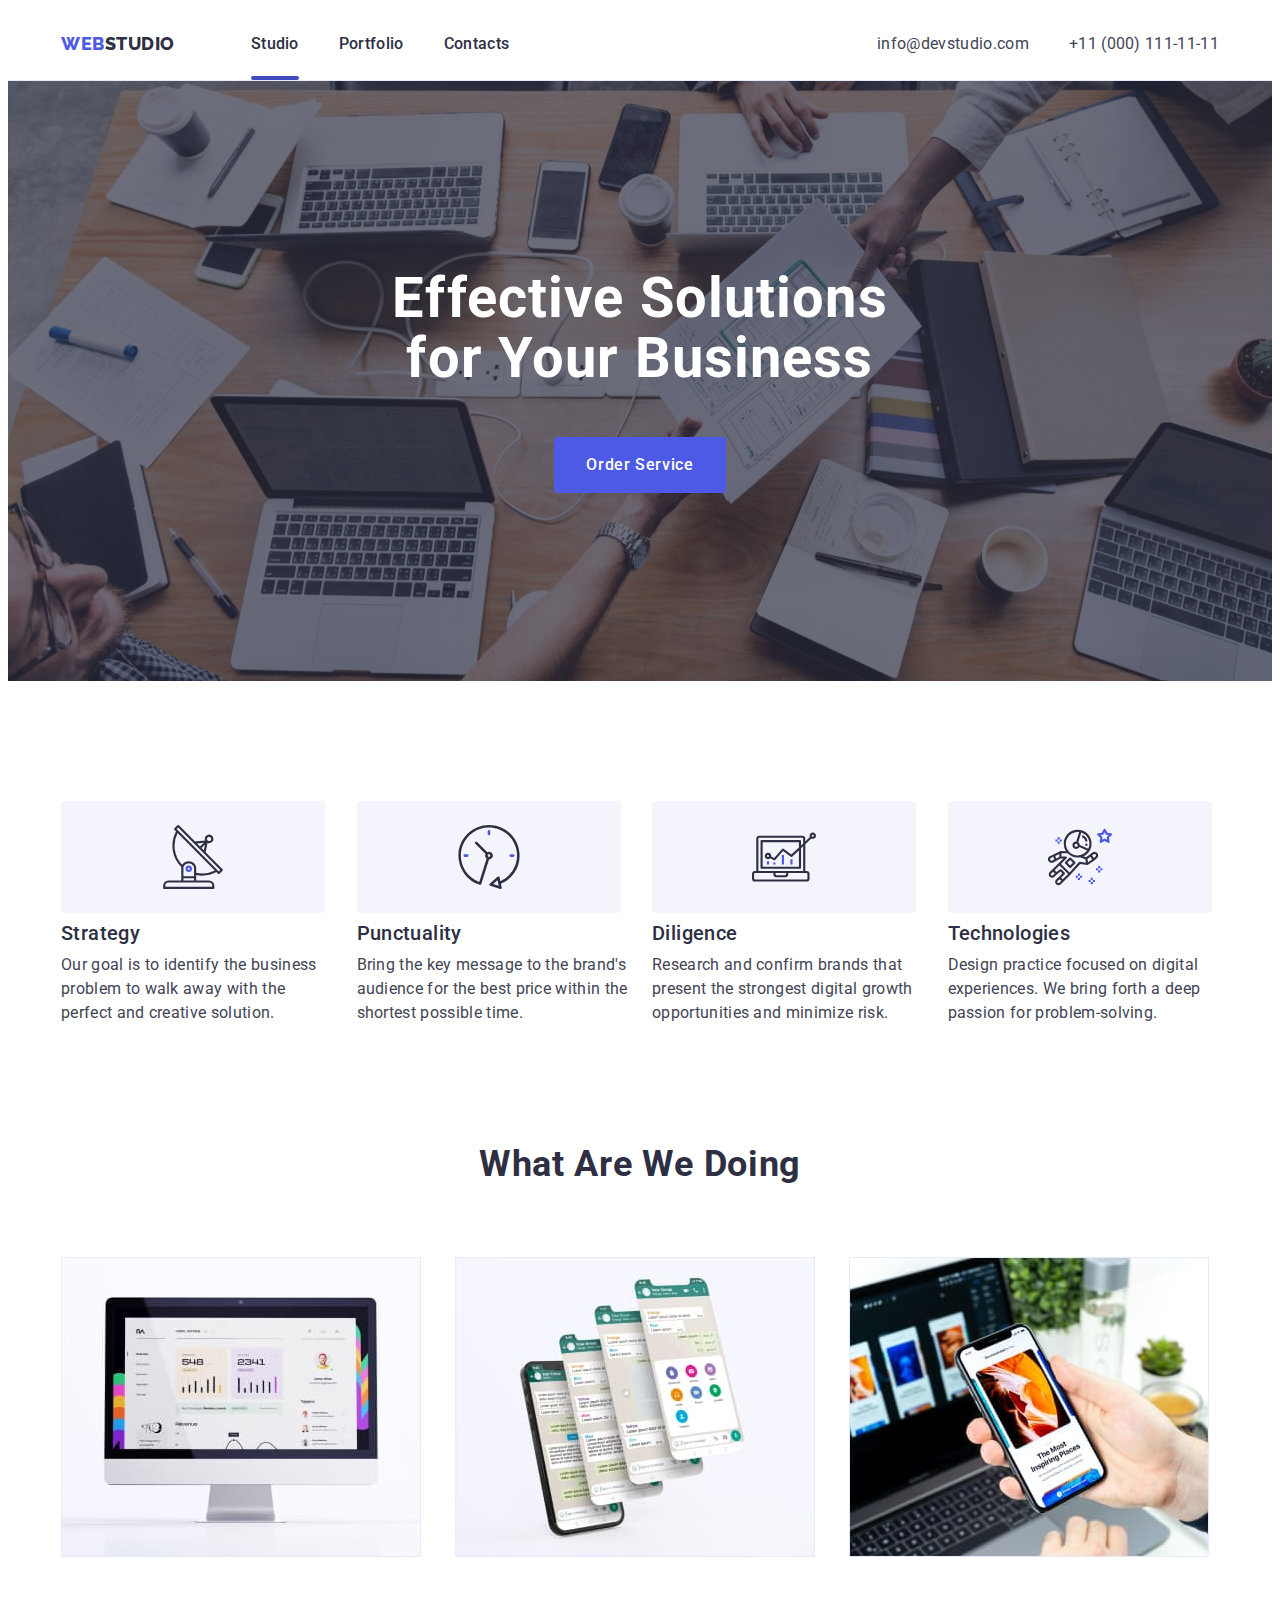
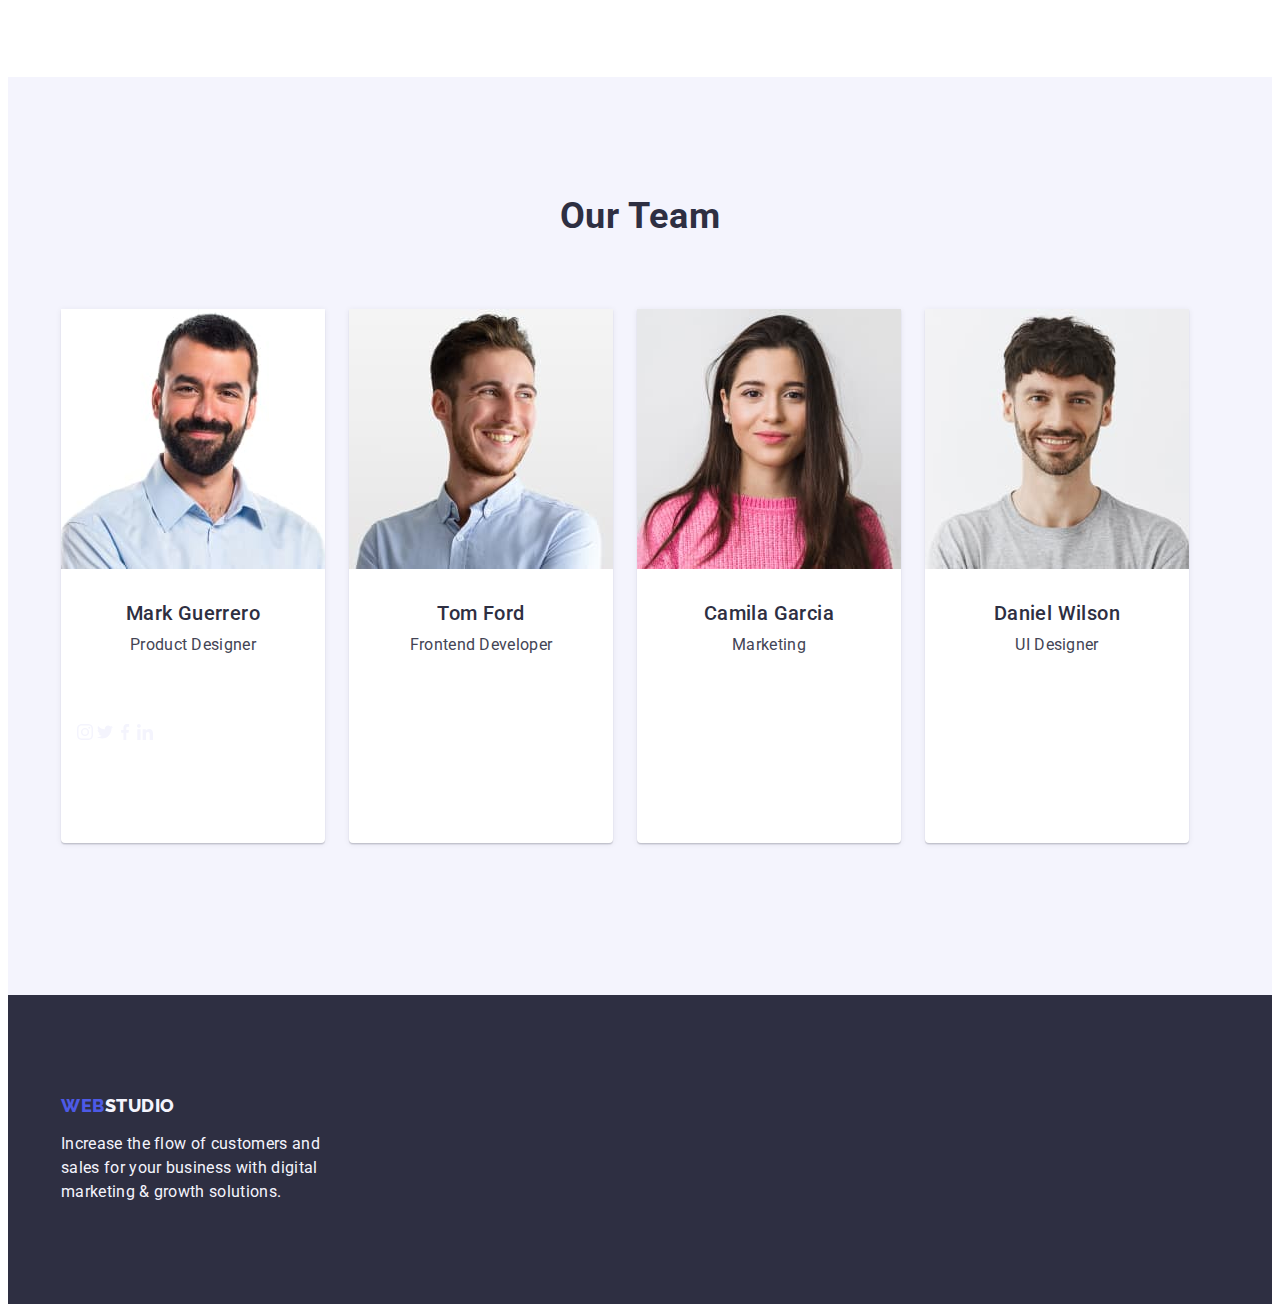
==== index.html @ 16eb68d6 "add-elements" ====
<!DOCTYPE html>
<html lang="en">
  <head>
    <meta charset="UTF-8" />
    <meta name="description" content="effective Solutions for Your Business" />
    <title>Effective Solutions for Your Business</title>
    <link rel="preconnect" href="https://fonts.googleapis.com" />
    <link rel="preconnect" href="https://fonts.gstatic.com" crossorigin />
    <link
      href="https://fonts.googleapis.com/css2?family=Raleway:wght@800&family=Roboto:wght@400;500;700&display=swap"
      rel="stylesheet"
    />
    <link
      rel="stylesheet"
      href="https://cdnjs.cloudflare.com/ajax/libs/modern-normalize/2.0.0/modern-normalize.min.css"
      integrity="sha512-4xo8blKMVCiXpTaLzQSLSw3KFOVPWhm/TRtuPVc4WG6kUgjH6J03IBuG7JZPkcWMxJ5huwaBpOpnwYElP/m6wg=="
      crossorigin="anonymous"
      referrerpolicy="no-referrer"
    />
    <link rel="stylesheet" href="./css/styles.css" />
  </head>
  <body>
    <header class="header">
      <div class="container header-contanier">
        <nav class="header-navigation">
          <a href="./index.html" class="header-logo link"
            >Web<span class="header-logo-dark">Studio</span></a
          >
          <ul class="header-menu-list list">
            <li class="header-menu-item">
              <a class="header-menu-link link current" href="./index.html"
                >Studio</a
              >
            </li>
            <li class="header-menu-item">
              <a class="header-menu-link link" href="./portfolio.html"
                >Portfolio</a
              >
            </li>
            <li class="header-menu-item">
              <a class="header-menu-link link" href="">Contacts</a>
            </li>
          </ul>
        </nav>
        <address class="header-address">
          <ul class="header-adrress-list list">
            <li class="header-adrress-item">
              <a
                class="header-adrress-link link"
                href="mailto:info@devstudio.com"
                >info@devstudio.com</a
              >
            </li>
            <li class="header-adrress-item">
              <a class="header-adrress-link link" href="tel:+110001111111"
                >+11 (000) 111-11-11</a
              >
            </li>
          </ul>
        </address>
      </div>
    </header>
    <main>
      <section class="hero">
        <div class="container">
          <h1 class="hero-title">Effective Solutions for Your Business</h1>
          <button type="button" class="hero-btn">Order Service</button>
        </div>
      </section>
      <section class="advantages">
        <div class="container">
          <h2 class="visually-hidden">About our principles</h2>
          <ul class="advantages-list list">
            <li class="advantages-item">
              <div class="advantages-block">
                <svg class="advantages-icon" width="64" height="64">
                  <use href="./images/icons.svg#icon-antenna"></use>
                </svg>
              </div>
              <h3 class="advantages-subtitle">Strategy</h3>
              <p class="advantages-item-text">
                Our goal is to identify the business problem to walk away with
                the perfect and creative solution.
              </p>
            </li>
            <li class="advantages-item">
              <div class="advantages-block">
                <svg class="advantages-icon" width="64" height="64">
                  <use href="./images/icons.svg#icon-clock"></use>
                </svg>
              </div>
              <h3 class="advantages-subtitle">Punctuality</h3>
              <p class="advantages-item-text">
                Bring the key message to the brand's audience for the best price
                within the shortest possible time.
              </p>
            </li>
            <li class="advantages-item">
              <div class="advantages-block">
                <svg class="advantages-icon" width="64" height="64">
                  <use href="./images/icons.svg#icon-diagram"></use>
                </svg>
              </div>
              <h3 class="advantages-subtitle">Diligence</h3>
              <p class="advantages-item-text">
                Research and confirm brands that present the strongest digital
                growth opportunities and minimize risk.
              </p>
            </li>
            <li class="advantages-item">
              <div class="advantages-block">
                <svg class="advantages-icon" width="64" height="64">
                  <use href="./images/icons.svg#icon-astronaut"></use>
                </svg>
              </div>
              <h3 class="advantages-subtitle">Technologies</h3>
              <p class="advantages-item-text">
                Design practice focused on digital experiences. We bring forth a
                deep passion for problem-solving.
              </p>
            </li>
          </ul>
        </div>
      </section>
      <section class="doing">
        <div class="container">
          <h2 class="doing-title">What are we doing</h2>
          <ul class="doihng-list list">
            <li class="doihg-item">
              <img
                src="./images/picture1.jpg"
                alt="img1"
                width="360"
                class="doing-img"
              />
            </li>
            <li class="doihg-item">
              <img
                src="./images/picture2.jpg"
                alt="img2"
                width="360"
                class="doing-img"
              />
            </li>
            <li class="doihg-item">
              <img
                src="./images/picture3.jpg"
                alt="img3"
                width="360"
                class="doing-img"
              />
            </li>
          </ul>
        </div>
      </section>
      <section class="team">
        <div class="container">
          <h2 class="team-title">Our Team</h2>
          <ul class="team-list list">
            <li class="team-item">
              <img
                src="./images/photo04.jpg"
                alt="img"
                width="264"
                class="team-item-img"
              />
              <div class="team-contant">
                <h3 class="team-subtitle">Mark Guerrero</h3>
                <p class="team-list-text">Product Designer</p>
                <svg class="team-contant-icon" width="16" hight="16">
                  <use href="./images/icons.svg#icon-instagram"></use>
                </svg>
                <svg class="team-contant-icon" width="16" hight="16">
                  <use href="./images/icons.svg#icon-twitter"></use>
                </svg>
                <svg class="team-contant-icon" width="16" hight="16">
                  <use href="./images/icons.svg#icon-facebook"></use>
                </svg>
                <svg class="team-contant-icon" width="16" hight="16">
                  <use href="./images/icons.svg#icon-linkedin"></use>
                </svg>
              </div>
            </li>
            <li class="team-item">
              <img
                src="./images/photo03.jpg"
                alt="img-1"
                width="264"
                class="team-item-img"
              />
              <div class="team-contant">
                <h3 class="team-subtitle">Tom Ford</h3>
                <p class="team-list-text">Frontend Developer</p>
              </div>
            </li>
            <li class="team-item">
              <img
                src="./images/photo02.jpg"
                alt="img-2"
                width="264"
                class="team-item-img"
              />
              <div class="team-contant">
                <h3 class="team-subtitle">Camila Garcia</h3>
                <p class="team-list-text">Marketing</p>
              </div>
            </li>
            <li class="team-item">
              <img
                src="./images/photo01.jpg"
                alt="img-3"
                width="264"
                class="team-item-img"
              />
              <div class="team-contant">
                <h3 class="team-subtitle">Daniel Wilson</h3>
                <p class="team-list-text">UI Designer</p>
              </div>
            </li>
          </ul>
        </div>
      </section>
    </main>
    <footer class="footer">
      <div class="container">
        <a href="./index.html" class="footer-logo link"
          >Web<span class="header-logo-wight">Studio</span></a
        >
        <p class="footer-text">
          Increase the flow of customers and sales for your business with
          digital marketing & growth solutions.
        </p>
      </div>
    </footer>
  </body>
</html>
---- css/styles.css ----
:root {
  --navyblue: #2e2f42;
  --iris: #4d5ae5;
  --ocean: #404bbf;
  --white: #ffffff;
  --slate: #434455;
  --cloud: #f4f4fd;
}
p,
h1,
h2,
h3,
h4,
h5,
h6 {
  margin-top: 0;
  margin-bottom: 0;
}
ul,
ol {
  margin-top: 0;
  margin-bottom: 0;
  padding-left: 0;
}
img {
  display: block;
}
body {
  font-family: "Roboto", sans-serif;
  color: var(--slate);
  background-color: var(--white);
}
.container {
  width: 100%;
  max-width: 1158px;
  padding-left: 15px;
  padding-right: 15px;
  margin: 0 auto;
}
.visually-hidden {
  position: absolute;
  width: 1px;
  height: 1px;
  margin: -1px;
  border: 0;
  padding: 0;

  white-space: nowrap;
  clip-path: inset(100%);
  clip: rect(0 0 0 0);
  overflow: hidden;
}
.link {
  text-decoration: none;
}
.list {
  list-style-type: none;
}

/**----HEADER----------------------------------------------*/
.header {
  border-bottom: 1px solid var(--cornflower, #e7e9fc);
}

.header-logo {
  font-family: "Raleway", sans-serif;
  font-size: 18px;
  font-weight: 800;
  line-height: 1.17;
  letter-spacing: 0.03em;
  text-transform: uppercase;
  color: var(--iris);
  margin-right: 76px;
}
.header-logo-dark {
  color: var(--navyblue);
}
.header-contanier {
  display: flex;
  align-items: center;
}
.header-navigation {
  display: flex;
  align-items: center;
}
.header-menu-list {
  display: flex;
  gap: 40px;
}
.header-menu-link {
  color: var(--navyblue);
  font-size: 16px;
  font-weight: 500;
  line-height: 1.5;
  letter-spacing: 0.02em;
  display: block;
  padding-top: 24px;
  padding-bottom: 24px;
  transition: color 300ms ease;
}
.header-menu-link:hover,
.header-menu-link:focus {
  color: var(--ocean);
}
.current {
  position: relative;
}
.current::after {
  content: "";
  position: absolute;
  bottom: 0;
  left: 0;
  width: 100%;
  height: 4px;
  border-radius: 2px;
  background: var(--ocean, #404bbf);
}
.header-address {
  font-style: normal;
  margin-left: auto;
}
.header-adrress-list {
  display: flex;
  gap: 40px;
}
.header-adrress-link {
  color: var(--slate);
  font-size: 16px;
  line-height: 1.5;
  letter-spacing: 0.02em;
  transition: color 300ms ease;
}
.header-adrress-link:hover,
.header-adrress-link:focus {
  color: var(--ocean);
}

/**----HERO----------------------------------------------*/

.hero {
  background-color: var(--navyblue);
  background-image: linear-gradient(
      rgba(46, 47, 66, 0.7),
      rgba(46, 47, 66, 0.7)
    ),
    url(../images/people-office.jpg);
  padding-top: 188px;
  padding-bottom: 188px;
}
.hero-title {
  font-size: 56px;
  font-weight: 700;
  line-height: 1.07;
  letter-spacing: 0.02em;
  color: var(--white);
  text-align: center;
  max-width: 496px;
  margin: 0 auto;
  margin-bottom: 48px;
}
.hero-btn {
  font-size: 16px;
  font-family: "Roboto", sans-serif;
  font-weight: 500;
  line-height: 1.5;
  letter-spacing: 0.04em;
  color: var(--white);
  background-color: #4d5ae5;
  cursor: pointer;
  min-width: 169px;
  padding: 16px 32px;
  border-radius: 4px;
  border: none;
  display: block;
  margin: 0 auto;
}
.hero-btn:hover,
.hero-btn:focus {
  background-color: #404bbf;
}

/**---ADVANTAGES----------------------------------------------*/

.advantages {
  padding-top: 120px;
  padding-bottom: 120px;
}
.advantages-list {
  display: flex;
  gap: 24px;
}
.advantages-item {
  width: calc((100% - 72px) / 4);
}
.advantages-block {
  width: 264px;
  height: 112px;
  border-radius: 4px;
  background: var(--cloud, #f4f4fd);
  margin-bottom: 8px;
  display: flex;
  align-items: center;
  justify-content: center;
}
.advantages-subtitle {
  font-size: 20px;
  font-weight: 500;
  line-height: 1.2;
  letter-spacing: 0.02em;
  color: var(--navyblue);
  margin-bottom: 8px;
}
.advantages-item-text {
  font-size: 16px;
  line-height: 1.5;
  letter-spacing: 0.02em;
  color: var(--slate);
}
/**----DOING----------------------------------------------*/

.doing {
  padding-top: 0;
  padding-bottom: 120px;
}
.doing-title {
  font-size: 36px;
  font-weight: 700;
  line-height: 1.11;
  letter-spacing: 0.02em;
  text-transform: capitalize;
  color: var(--navyblue);
  text-align: center;
  margin: 0 auto;
  margin-bottom: 72px;
}
.doihng-list {
  display: flex;
  flex-wrap: wrap;
  gap: 24px;
}
.doihg-item {
  width: calc((100% - 48px) / 3);
}
.doing-img {
}

/**----TEAM----------------------------------------------*/

.team {
  background-color: var(--cloud);
  padding-top: 120px;
  padding-bottom: 120px;
}
.team-title {
  font-size: 36px;
  font-weight: 700;
  line-height: 1.11;
  letter-spacing: 0.02em;
  text-transform: capitalize;
  color: var(--navyblue);
  text-align: center;
  margin: 0 auto;
  margin-bottom: 72px;
}
.team-list {
  display: flex;
  gap: 24px;
}
.team-item {
  margin-bottom: 32px;
  width: calc((100% - 24 * 3) / 4);
  border-radius: 0px 0px 4px 4px;
  background: var(--white, #fff);
  box-shadow: 0px 2px 1px 0px rgba(46, 47, 66, 0.08),
    0px 1px 1px 0px rgba(46, 47, 66, 0.16),
    0px 1px 6px 0px rgba(46, 47, 66, 0.08);
}
.team-item-img {
}
.team-contant {
  padding: 32px 16px;
}
.team-subtitle {
  font-size: 20px;
  font-weight: 500;
  line-height: 1.2;
  letter-spacing: 0.02em;
  color: var(--navyblue);
  text-align: center;
  margin-bottom: 8px;
}
.team-list-text {
  font-size: 16px;
  line-height: 1.5;
  letter-spacing: 0.02em;
  color: var(--slate);
  text-align: center;
}
.team-contant-icon {
  fill: var(--cloud);
}
/**----FOOTER----------------------------------------------*/

.footer {
  background-color: var(--navyblue);
  padding-top: 100px;
  padding-bottom: 100px;
}
.footer-logo {
  color: var(--iris);
  font-size: 18px;
  font-family: "Raleway", sans-serif;
  font-weight: 800;
  line-height: 1.17;
  letter-spacing: 0.03em;
  text-transform: uppercase;
  display: inline-block;
  margin-bottom: 16px;
}
.header-logo-wight {
  color: var(--cloud);
}
.footer-text {
  font-size: 16px;
  line-height: 1.5;
  letter-spacing: 0.02em;
  color: var(--cloud);
  max-width: 264px;
}

/**----PORTFOLIO-btn----------------------------------------------*/
.main-portfolio {
  padding-top: 96px;
  padding-bottom: 120px;
}

.portfolio-filter-btn {
  display: flex;
  justify-content: center;
  gap: 24px;
  margin-bottom: 72px;
}
.portfolio-filter-item {
}

.filter-btn {
  font-family: "Roboto", sans-serif;
  font-size: 16px;
  font-weight: 500;
  line-height: 1.5;
  letter-spacing: 0.04em;
  color: #4d5ae5;
  text-align: center;
  background: #f4f4fd;
  cursor: pointer;
  border: 1px solid #e7e9fc;
  padding: 12px 24px;
  border-radius: 4px;
}
.filter-btn:hover,
.filter-btn:focus {
  color: #ffffff;
  background-color: #404bbf;
  border: 1px solid transparent;
}
/**----GALARY----------------------------------------------*/

.galary-list {
  list-style: none;
  display: flex;
  gap: 24px;
  flex-wrap: wrap;
  row-gap: 48px;
}
.galary-item {
  width: calc((100% - 24 * 2) / 3);
}
.portfolio-name {
  padding: 32px 16px;
  border: 1px solid #e7e9fc;
  border-top: none;
}
.galary-img {
}
.galary-subtitle {
  font-size: 20px;
  font-weight: 500;
  line-height: 1.2;
  letter-spacing: 0.02em;
  color: var(--navyblue);
  margin-bottom: 8px;
}
.galary-text {
  font-size: 16px;
  line-height: 1.5;
  letter-spacing: 0.02em;
  color: var(--slate);
}
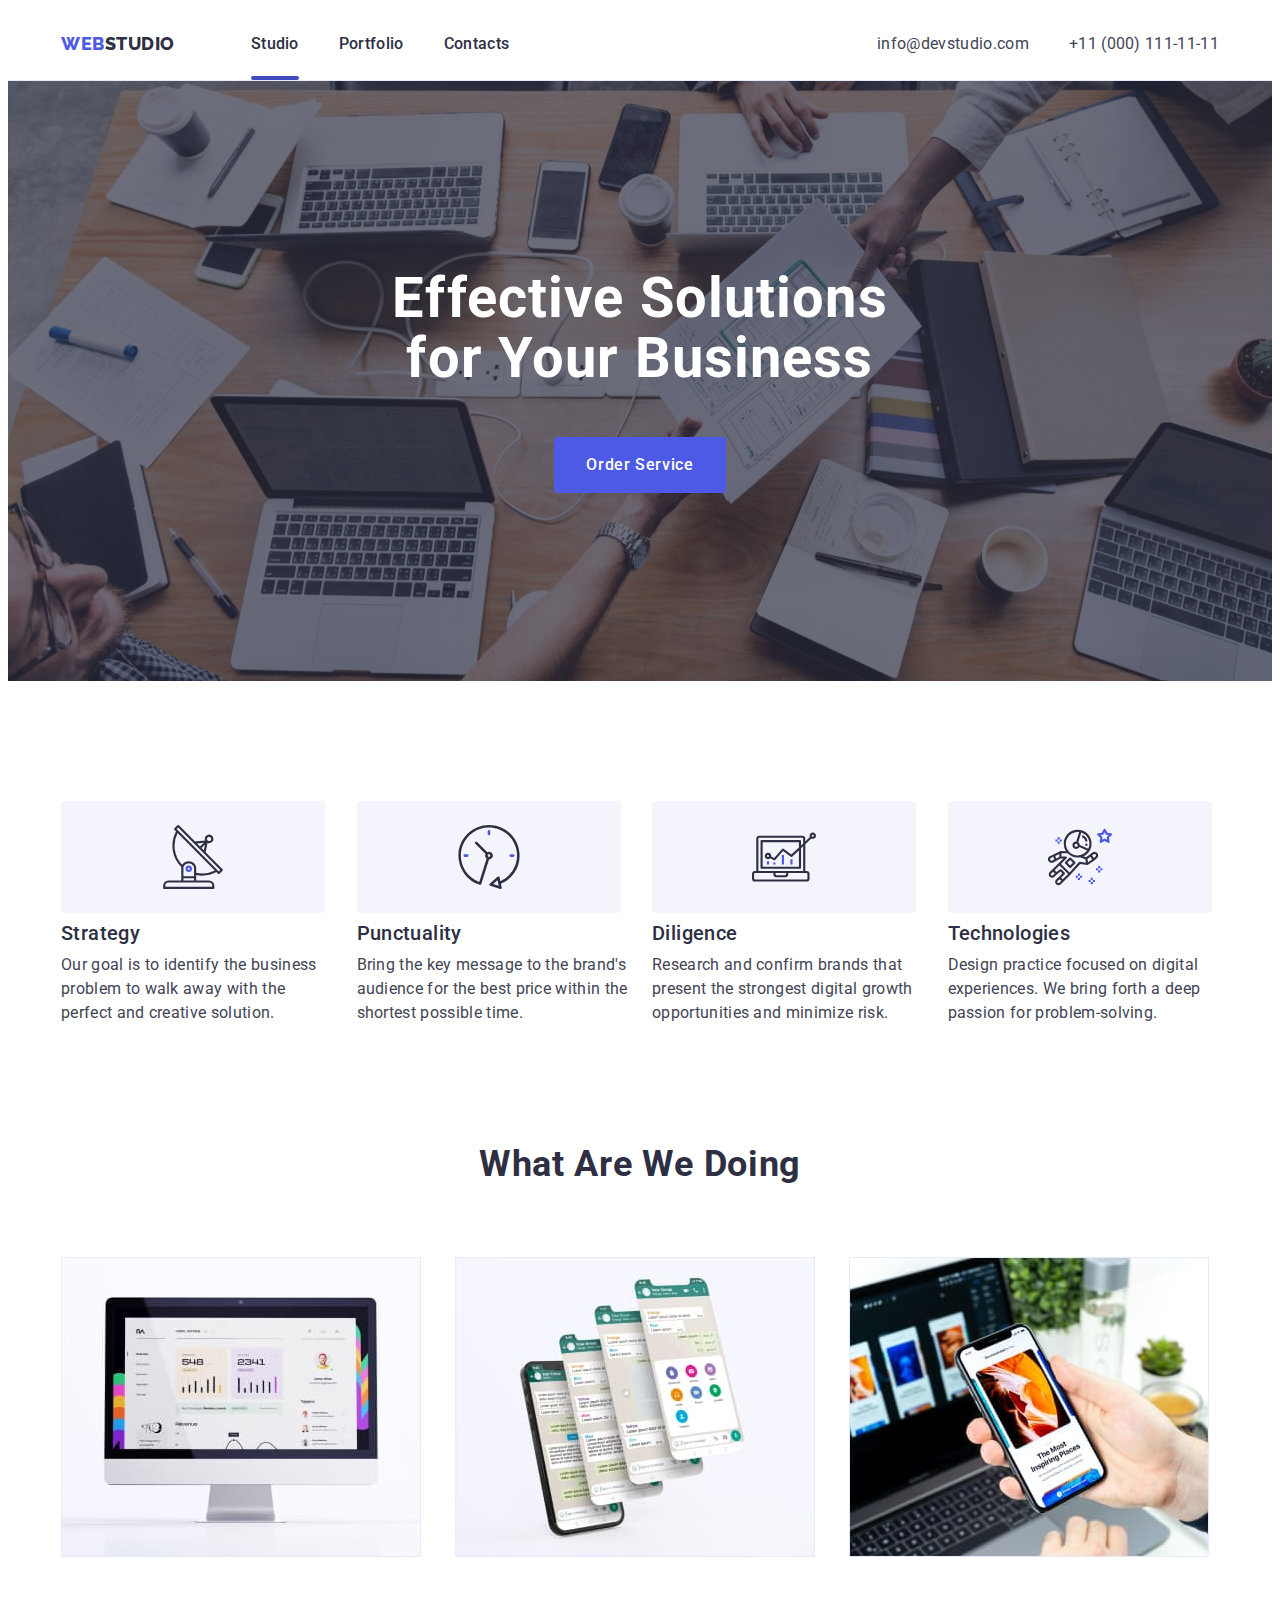
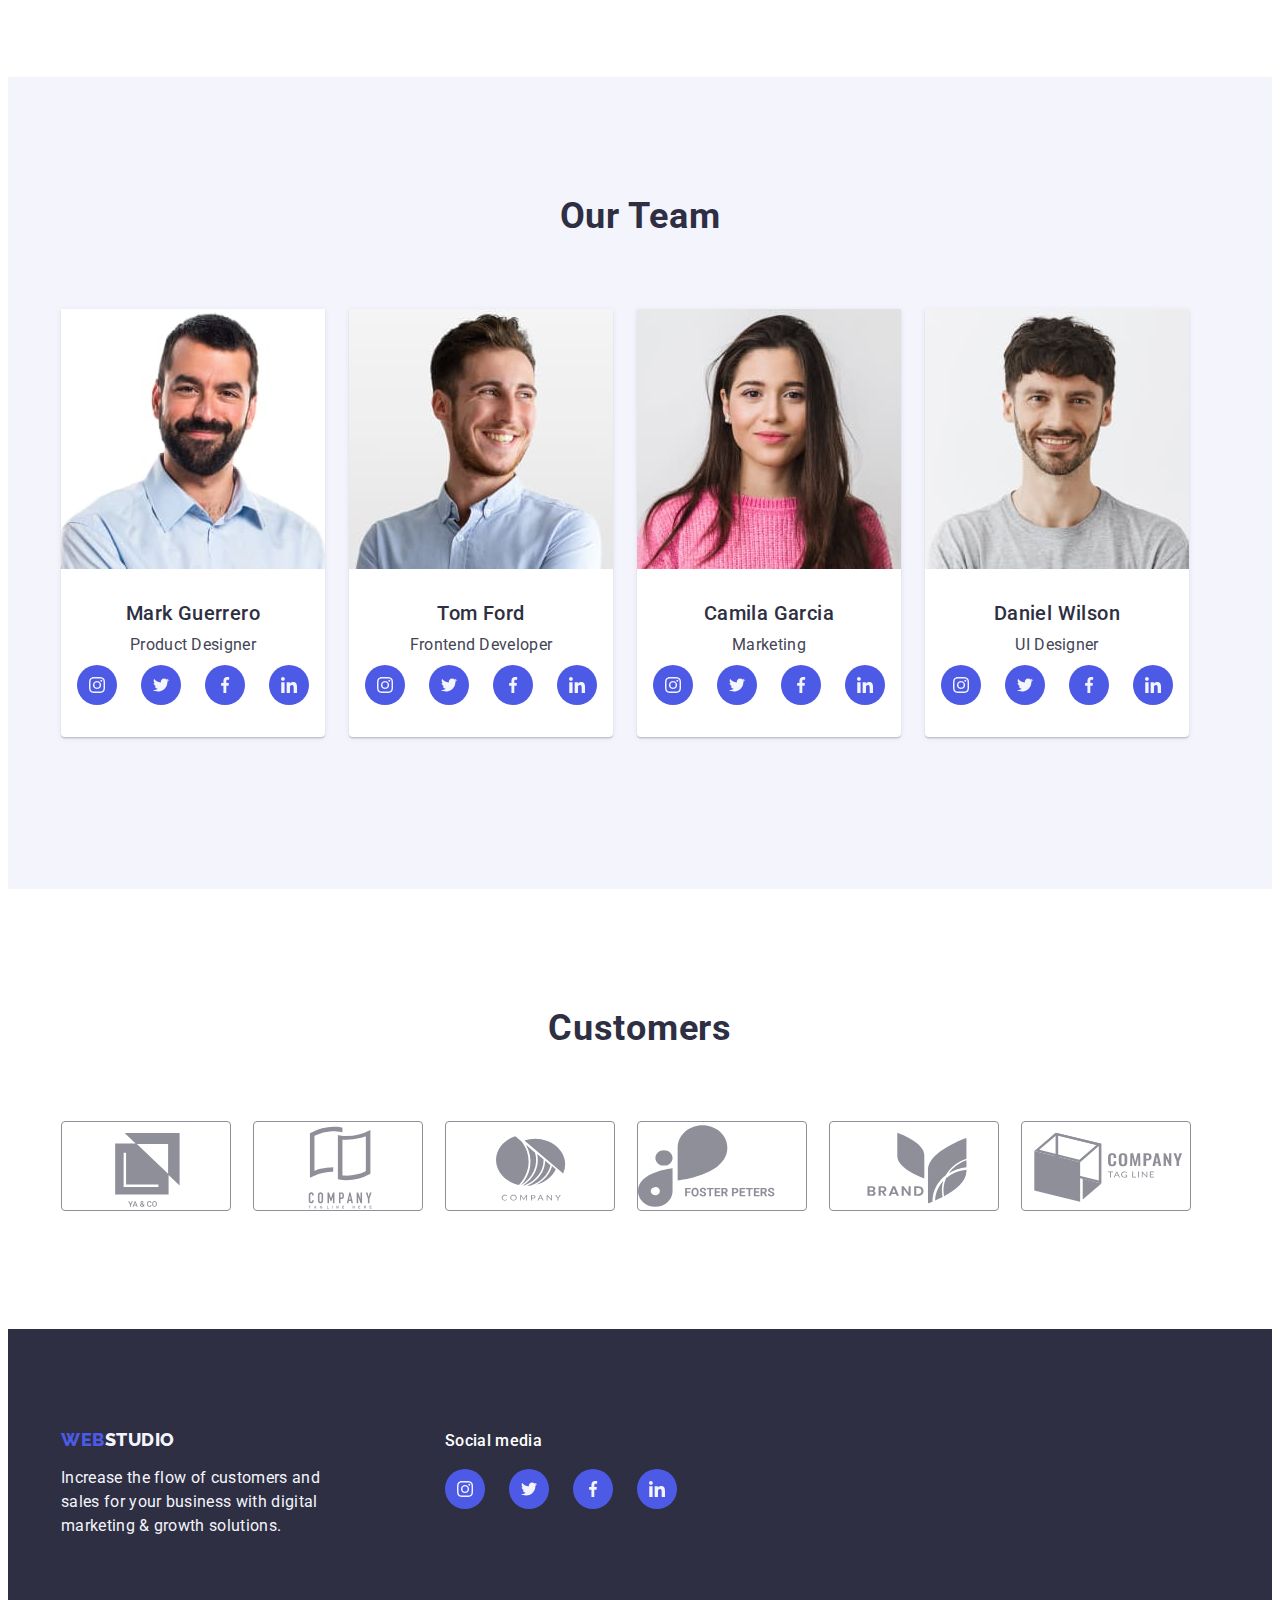
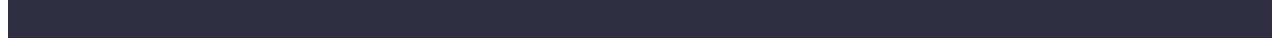
==== commit 4da8218c: "add-element-02" ====
--- a/index.html
+++ b/index.html
@@ -167,18 +167,60 @@
               <div class="team-contant">
                 <h3 class="team-subtitle">Mark Guerrero</h3>
                 <p class="team-list-text">Product Designer</p>
-                <svg class="team-contant-icon" width="16" hight="16">
-                  <use href="./images/icons.svg#icon-instagram"></use>
-                </svg>
-                <svg class="team-contant-icon" width="16" hight="16">
-                  <use href="./images/icons.svg#icon-twitter"></use>
-                </svg>
-                <svg class="team-contant-icon" width="16" hight="16">
-                  <use href="./images/icons.svg#icon-facebook"></use>
-                </svg>
-                <svg class="team-contant-icon" width="16" hight="16">
-                  <use href="./images/icons.svg#icon-linkedin"></use>
-                </svg>
+                <ul class="team-contant-list list">
+                  <li class="team-contant-item">
+                    <a
+                      class="team-contact-link link"
+                      href=""
+                      aria-label="instagram"
+                      target="_blank"
+                      rel="noopener noreferrer"
+                    >
+                      <svg class="team-contant-icon" width="16" hight="16">
+                        <use href="./images/icons.svg#icon-instagram"></use>
+                      </svg>
+                    </a>
+                  </li>
+                  <li class="team-contant-item">
+                    <a
+                      class="team-contact-link link"
+                      href=""
+                      aria-label="twitter"
+                      target="_blank"
+                      rel="noopener noreferrer"
+                    >
+                      <svg class="team-contant-icon" width="16" hight="16">
+                        <use href="./images/icons.svg#icon-twitter"></use>
+                      </svg>
+                    </a>
+                  </li>
+                  <li class="team-contant-item">
+                    <a
+                      class="team-contact-link link"
+                      href=""
+                      aria-label="facebook"
+                      target="_blank"
+                      rel="noopener noreferrer"
+                    >
+                      <svg class="team-contant-icon" width="16" hight="16">
+                        <use href="./images/icons.svg#icon-facebook"></use>
+                      </svg>
+                    </a>
+                  </li>
+                  <li class="team-contant-item">
+                    <a
+                      class="team-contact-link link"
+                      href=""
+                      aria-label="linkedin"
+                      target="_blank"
+                      rel="noopener noreferrer"
+                    >
+                      <svg class="team-contant-icon" width="16" hight="16">
+                        <use href="./images/icons.svg#icon-linkedin"></use>
+                      </svg>
+                    </a>
+                  </li>
+                </ul>
               </div>
             </li>
             <li class="team-item">
@@ -191,6 +233,60 @@
               <div class="team-contant">
                 <h3 class="team-subtitle">Tom Ford</h3>
                 <p class="team-list-text">Frontend Developer</p>
+                <ul class="team-contant-list list">
+                  <li class="team-contant-item">
+                    <a
+                      class="team-contact-link link"
+                      href=""
+                      aria-label="instagram"
+                      target="_blank"
+                      rel="noopener noreferrer"
+                    >
+                      <svg class="team-contant-icon" width="16" hight="16">
+                        <use href="./images/icons.svg#icon-instagram"></use>
+                      </svg>
+                    </a>
+                  </li>
+                  <li class="team-contant-item">
+                    <a
+                      class="team-contact-link link"
+                      href=""
+                      aria-label="twitter"
+                      target="_blank"
+                      rel="noopener noreferrer"
+                    >
+                      <svg class="team-contant-icon" width="16" hight="16">
+                        <use href="./images/icons.svg#icon-twitter"></use>
+                      </svg>
+                    </a>
+                  </li>
+                  <li class="team-contant-item">
+                    <a
+                      class="team-contact-link link"
+                      href=""
+                      aria-label="facebook"
+                      target="_blank"
+                      rel="noopener noreferrer"
+                    >
+                      <svg class="team-contant-icon" width="16" hight="16">
+                        <use href="./images/icons.svg#icon-facebook"></use>
+                      </svg>
+                    </a>
+                  </li>
+                  <li class="team-contant-item">
+                    <a
+                      class="team-contact-link link"
+                      href=""
+                      aria-label="linkedin"
+                      target="_blank"
+                      rel="noopener noreferrer"
+                    >
+                      <svg class="team-contant-icon" width="16" hight="16">
+                        <use href="./images/icons.svg#icon-linkedin"></use>
+                      </svg>
+                    </a>
+                  </li>
+                </ul>
               </div>
             </li>
             <li class="team-item">
@@ -203,6 +299,60 @@
               <div class="team-contant">
                 <h3 class="team-subtitle">Camila Garcia</h3>
                 <p class="team-list-text">Marketing</p>
+                <ul class="team-contant-list list">
+                  <li class="team-contant-item">
+                    <a
+                      class="team-contact-link link"
+                      href=""
+                      aria-label="instagram"
+                      target="_blank"
+                      rel="noopener noreferrer"
+                    >
+                      <svg class="team-contant-icon" width="16" hight="16">
+                        <use href="./images/icons.svg#icon-instagram"></use>
+                      </svg>
+                    </a>
+                  </li>
+                  <li class="team-contant-item">
+                    <a
+                      class="team-contact-link link"
+                      href=""
+                      aria-label="twitter"
+                      target="_blank"
+                      rel="noopener noreferrer"
+                    >
+                      <svg class="team-contant-icon" width="16" hight="16">
+                        <use href="./images/icons.svg#icon-twitter"></use>
+                      </svg>
+                    </a>
+                  </li>
+                  <li class="team-contant-item">
+                    <a
+                      class="team-contact-link link"
+                      href=""
+                      aria-label="facebook"
+                      target="_blank"
+                      rel="noopener noreferrer"
+                    >
+                      <svg class="team-contant-icon" width="16" hight="16">
+                        <use href="./images/icons.svg#icon-facebook"></use>
+                      </svg>
+                    </a>
+                  </li>
+                  <li class="team-contant-item">
+                    <a
+                      class="team-contact-link link"
+                      href=""
+                      aria-label="linkedin"
+                      target="_blank"
+                      rel="noopener noreferrer"
+                    >
+                      <svg class="team-contant-icon" width="16" hight="16">
+                        <use href="./images/icons.svg#icon-linkedin"></use>
+                      </svg>
+                    </a>
+                  </li>
+                </ul>
               </div>
             </li>
             <li class="team-item">
@@ -215,21 +365,171 @@
               <div class="team-contant">
                 <h3 class="team-subtitle">Daniel Wilson</h3>
                 <p class="team-list-text">UI Designer</p>
-              </div>
+                <ul class="team-contant-list list">
+                  <li class="team-contant-item">
+                    <a
+                      class="team-contact-link link"
+                      href=""
+                      aria-label="instagram"
+                      target="_blank"
+                      rel="noopener noreferrer"
+                    >
+                      <svg class="team-contant-icon" width="16" hight="16">
+                        <use href="./images/icons.svg#icon-instagram"></use>
+                      </svg>
+                    </a>
+                  </li>
+                  <li class="team-contant-item">
+                    <a
+                      class="team-contact-link link"
+                      href=""
+                      aria-label="twitter"
+                      target="_blank"
+                      rel="noopener noreferrer"
+                    >
+                      <svg class="team-contant-icon" width="16" hight="16">
+                        <use href="./images/icons.svg#icon-twitter"></use>
+                      </svg>
+                    </a>
+                  </li>
+                  <li class="team-contant-item">
+                    <a
+                      class="team-contact-link link"
+                      href=""
+                      aria-label="facebook"
+                      target="_blank"
+                      rel="noopener noreferrer"
+                    >
+                      <svg class="team-contant-icon" width="16" hight="16">
+                        <use href="./images/icons.svg#icon-facebook"></use>
+                      </svg>
+                    </a>
+                  </li>
+                  <li class="team-contant-item">
+                    <a
+                      class="team-contact-link link"
+                      href=""
+                      aria-label="linkedin"
+                      target="_blank"
+                      rel="noopener noreferrer"
+                    >
+                      <svg class="team-contant-icon" width="16" hight="16">
+                        <use href="./images/icons.svg#icon-linkedin"></use>
+                      </svg>
+                    </a>
+                  </li>
+                </ul>
+              </div>
+            </li>
+          </ul>
+        </div>
+      </section>
+      <section class="customers">
+        <div class="container">
+          <h2 class="customers-title">Customers</h2>
+          <ul class="customers-list list">
+            <li class="customers-item">
+              <svg class="customers-icon" whidth="104" hight="56">
+                <use href="./images/icons.svg#icon-logo-1"></use>
+              </svg>
+            </li>
+            <li class="customers-item">
+              <svg class="customers-icon" whidth="104" hight="56">
+                <use href="./images/icons.svg#icon-logo-2"></use>
+              </svg>
+            </li>
+            <li class="customers-item">
+              <svg class="customers-icon" whidth="104" hight="56">
+                <use href="./images/icons.svg#icon-logo-3"></use>
+              </svg>
+            </li>
+            <li class="customers-item">
+              <svg class="customers-icon" whidth="104" hight="56">
+                <use href="./images/icons.svg#icon-logo-4"></use>
+              </svg>
+            </li>
+            <li class="customers-item">
+              <svg class="customers-icon" whidth="104" hight="56">
+                <use href="./images/icons.svg#icon-logo-5"></use>
+              </svg>
+            </li>
+            <li class="customers-item">
+              <svg class="customers-icon" whidth="104" hight="56">
+                <use href="./images/icons.svg#icon-logo-6"></use>
+              </svg>
             </li>
           </ul>
         </div>
       </section>
     </main>
     <footer class="footer">
-      <div class="container">
-        <a href="./index.html" class="footer-logo link"
-          >Web<span class="header-logo-wight">Studio</span></a
-        >
-        <p class="footer-text">
-          Increase the flow of customers and sales for your business with
-          digital marketing & growth solutions.
-        </p>
+      <div class="container contanier-footer">
+        <div class="contanier-footer-logo">
+          <a href="./index.html" class="footer-logo link"
+            >Web<span class="header-logo-wight">Studio</span></a
+          >
+          <p class="footer-text">
+            Increase the flow of customers and sales for your business with
+            digital marketing & growth solutions.
+          </p>
+        </div>
+        <div class="social-media">
+          <p class="sotial-title">Social media</p>
+          <ul class="team-contant-list list">
+            <li class="team-contant-item">
+              <a
+                class="team-contact-link link"
+                href=""
+                aria-label="instagram"
+                target="_blank"
+                rel="noopener noreferrer"
+              >
+                <svg class="team-contant-icon" width="16" hight="16">
+                  <use href="./images/icons.svg#icon-instagram"></use>
+                </svg>
+              </a>
+            </li>
+            <li class="team-contant-item">
+              <a
+                class="team-contact-link link"
+                href=""
+                aria-label="twitter"
+                target="_blank"
+                rel="noopener noreferrer"
+              >
+                <svg class="team-contant-icon" width="16" hight="16">
+                  <use href="./images/icons.svg#icon-twitter"></use>
+                </svg>
+              </a>
+            </li>
+            <li class="team-contant-item">
+              <a
+                class="team-contact-link link"
+                href=""
+                aria-label="facebook"
+                target="_blank"
+                rel="noopener noreferrer"
+              >
+                <svg class="team-contant-icon" width="16" hight="16">
+                  <use href="./images/icons.svg#icon-facebook"></use>
+                </svg>
+              </a>
+            </li>
+            <li class="team-contant-item">
+              <a
+                class="team-contact-link link"
+                href=""
+                aria-label="linkedin"
+                target="_blank"
+                rel="noopener noreferrer"
+              >
+                <svg class="team-contant-icon" width="16" hight="16">
+                  <use href="./images/icons.svg#icon-linkedin"></use>
+                </svg>
+              </a>
+            </li>
+          </ul>
+        </div>
       </div>
     </footer>
   </body>
--- a/css/styles.css
+++ b/css/styles.css
@@ -5,6 +5,7 @@
   --white: #ffffff;
   --slate: #434455;
   --cloud: #f4f4fd;
+  --ligh-slate: #8e8f99;
 }
 p,
 h1,
@@ -96,7 +97,7 @@
   display: block;
   padding-top: 24px;
   padding-bottom: 24px;
-  transition: color 300ms ease;
+  transition: color 250ms cubic-bezier(0.4, 0, 0.2, 1);
 }
 .header-menu-link:hover,
 .header-menu-link:focus {
@@ -128,7 +129,7 @@
   font-size: 16px;
   line-height: 1.5;
   letter-spacing: 0.02em;
-  transition: color 300ms ease;
+  transition: color 250ms cubic-bezier(0.4, 0, 0.2, 1);
 }
 .header-adrress-link:hover,
 .header-adrress-link:focus {
@@ -138,6 +139,7 @@
 /**----HERO----------------------------------------------*/
 
 .hero {
+  max-width: 1440рх;
   background-color: var(--navyblue);
   background-image: linear-gradient(
       rgba(46, 47, 66, 0.7),
@@ -219,6 +221,7 @@
 /**----DOING----------------------------------------------*/
 
 .doing {
+  background-color: var(--white);
   padding-top: 0;
   padding-bottom: 120px;
 }
@@ -295,9 +298,69 @@
   letter-spacing: 0.02em;
   color: var(--slate);
   text-align: center;
+  margin-bottom: 8px;
+}
+.team-contant-list {
+  display: flex;
+  gap: 24px;
+}
+.team-contant-item {
+  width: 40px;
+  height: 40px;
+}
+.team-contact-link {
+  width: 100%;
+  height: 100%;
+  background-color: var(--iris);
+  display: flex;
+  align-items: center;
+  justify-content: center;
+  border-radius: 50%;
+  transition: color 250ms cubic-bezier(0.4, 0, 0.2, 1);
+}
+.team-contact-link:hover,
+.team-contact-link:focus {
+  background: var(--ocean);
 }
 .team-contant-icon {
   fill: var(--cloud);
+}
+/**---------CUSTOMERS---------------------------------------*/
+.customers {
+  background-color: var(--white);
+  padding-top: 120px;
+  padding-bottom: 120px;
+}
+.customers-title {
+  font-size: 36px;
+  font-weight: 700;
+  line-height: 1.11;
+  letter-spacing: 0.02em;
+  text-transform: capitalize;
+  color: var(--navyblue);
+  text-align: center;
+  margin: 0 auto;
+  margin-bottom: 72px;
+}
+.customers-list {
+  display: flex;
+  gap: 24px;
+}
+
+.customers-item {
+  width: 168px;
+  height: 88px;
+}
+.customers-icon {
+  fill: var(--ligh-slate);
+  width: 100%;
+  height: 100%;
+  background-color: var(--white);
+  display: flex;
+  align-items: center;
+  justify-content: center;
+  border-radius: 4px;
+  border: 1px solid var(--ligh-slatetslate, #8e8f99);
 }
 /**----FOOTER----------------------------------------------*/
 
@@ -305,6 +368,12 @@
   background-color: var(--navyblue);
   padding-top: 100px;
   padding-bottom: 100px;
+}
+.contanier-footer {
+  display: flex;
+}
+.contanier-footer-logo {
+  margin-right: 120px;
 }
 .footer-logo {
   color: var(--iris);
@@ -327,7 +396,15 @@
   color: var(--cloud);
   max-width: 264px;
 }
-
+.sotial-title {
+  color: var(--white);
+  font-size: 16px;
+  font-style: normal;
+  font-weight: 500;
+  line-height: 1.5;
+  letter-spacing: 0.02em;
+  margin-bottom: 16px;
+}
 /**----PORTFOLIO-btn----------------------------------------------*/
 .main-portfolio {
   padding-top: 96px;
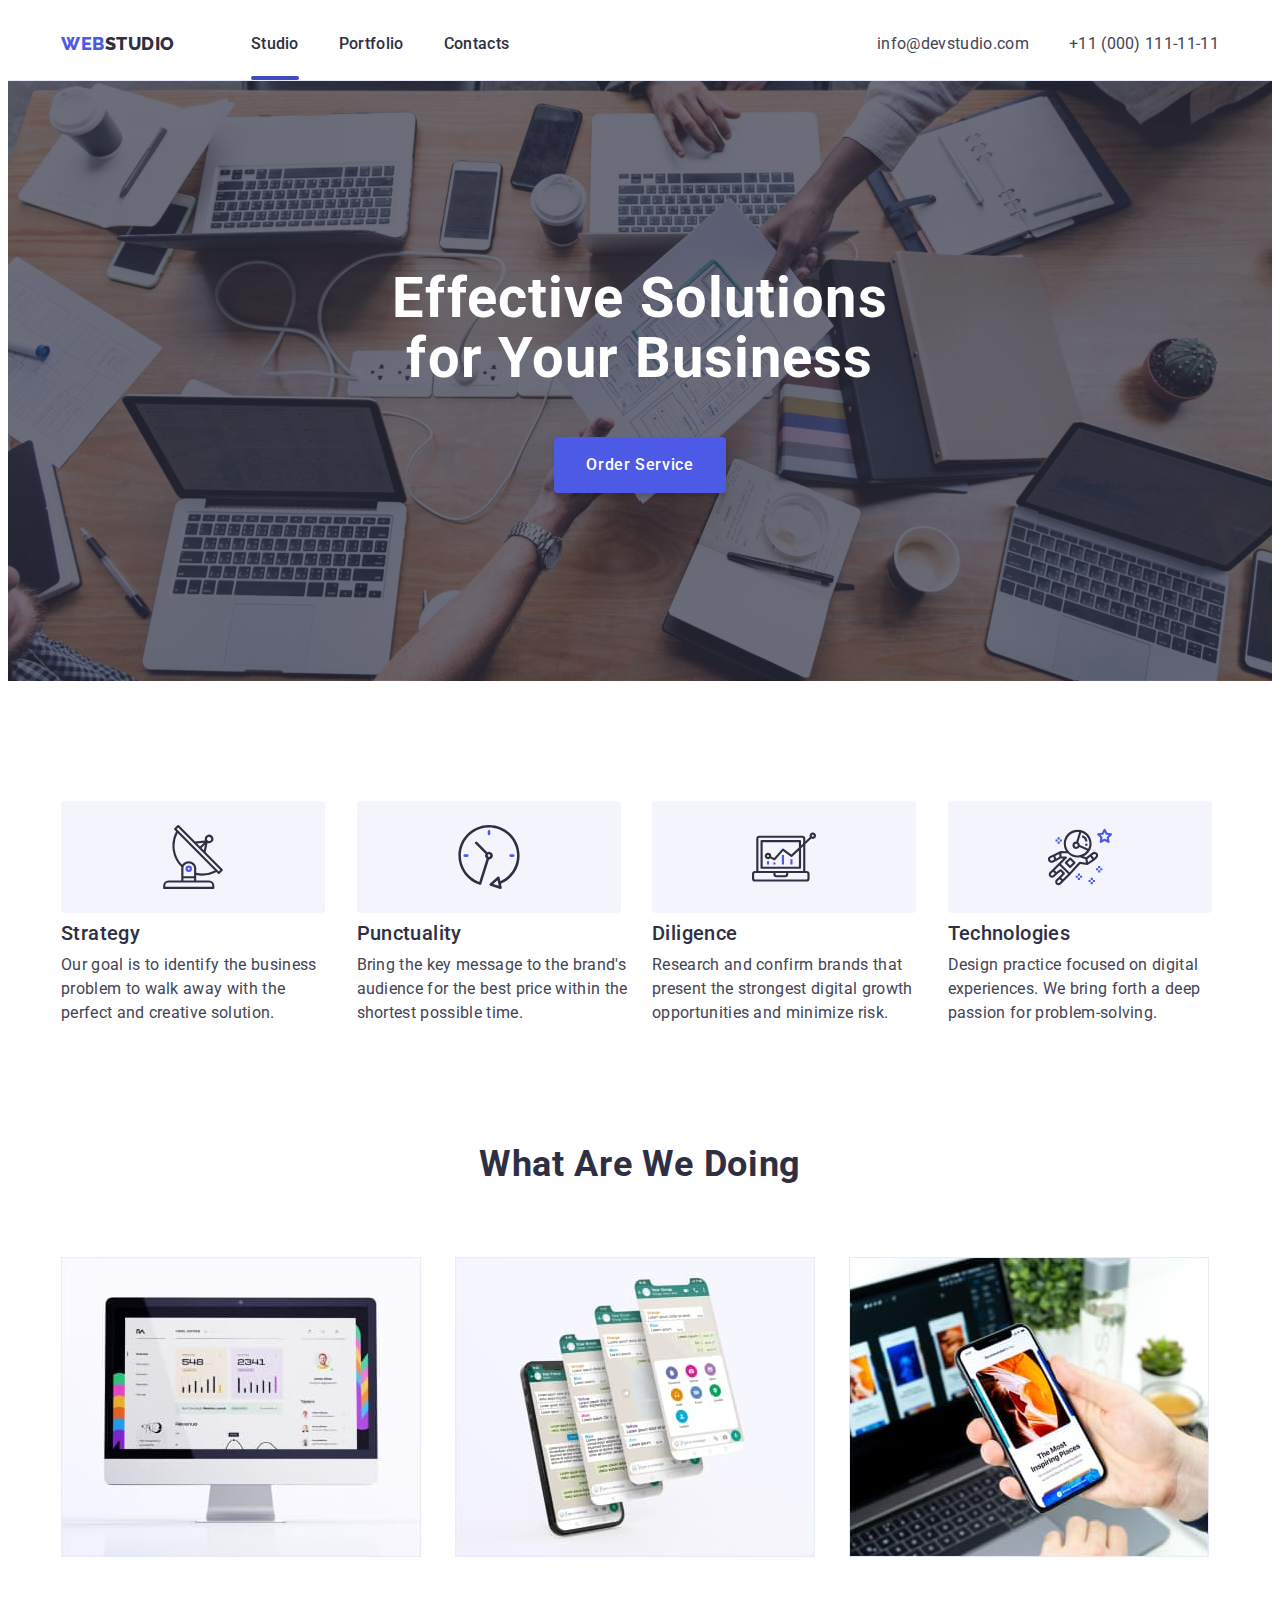
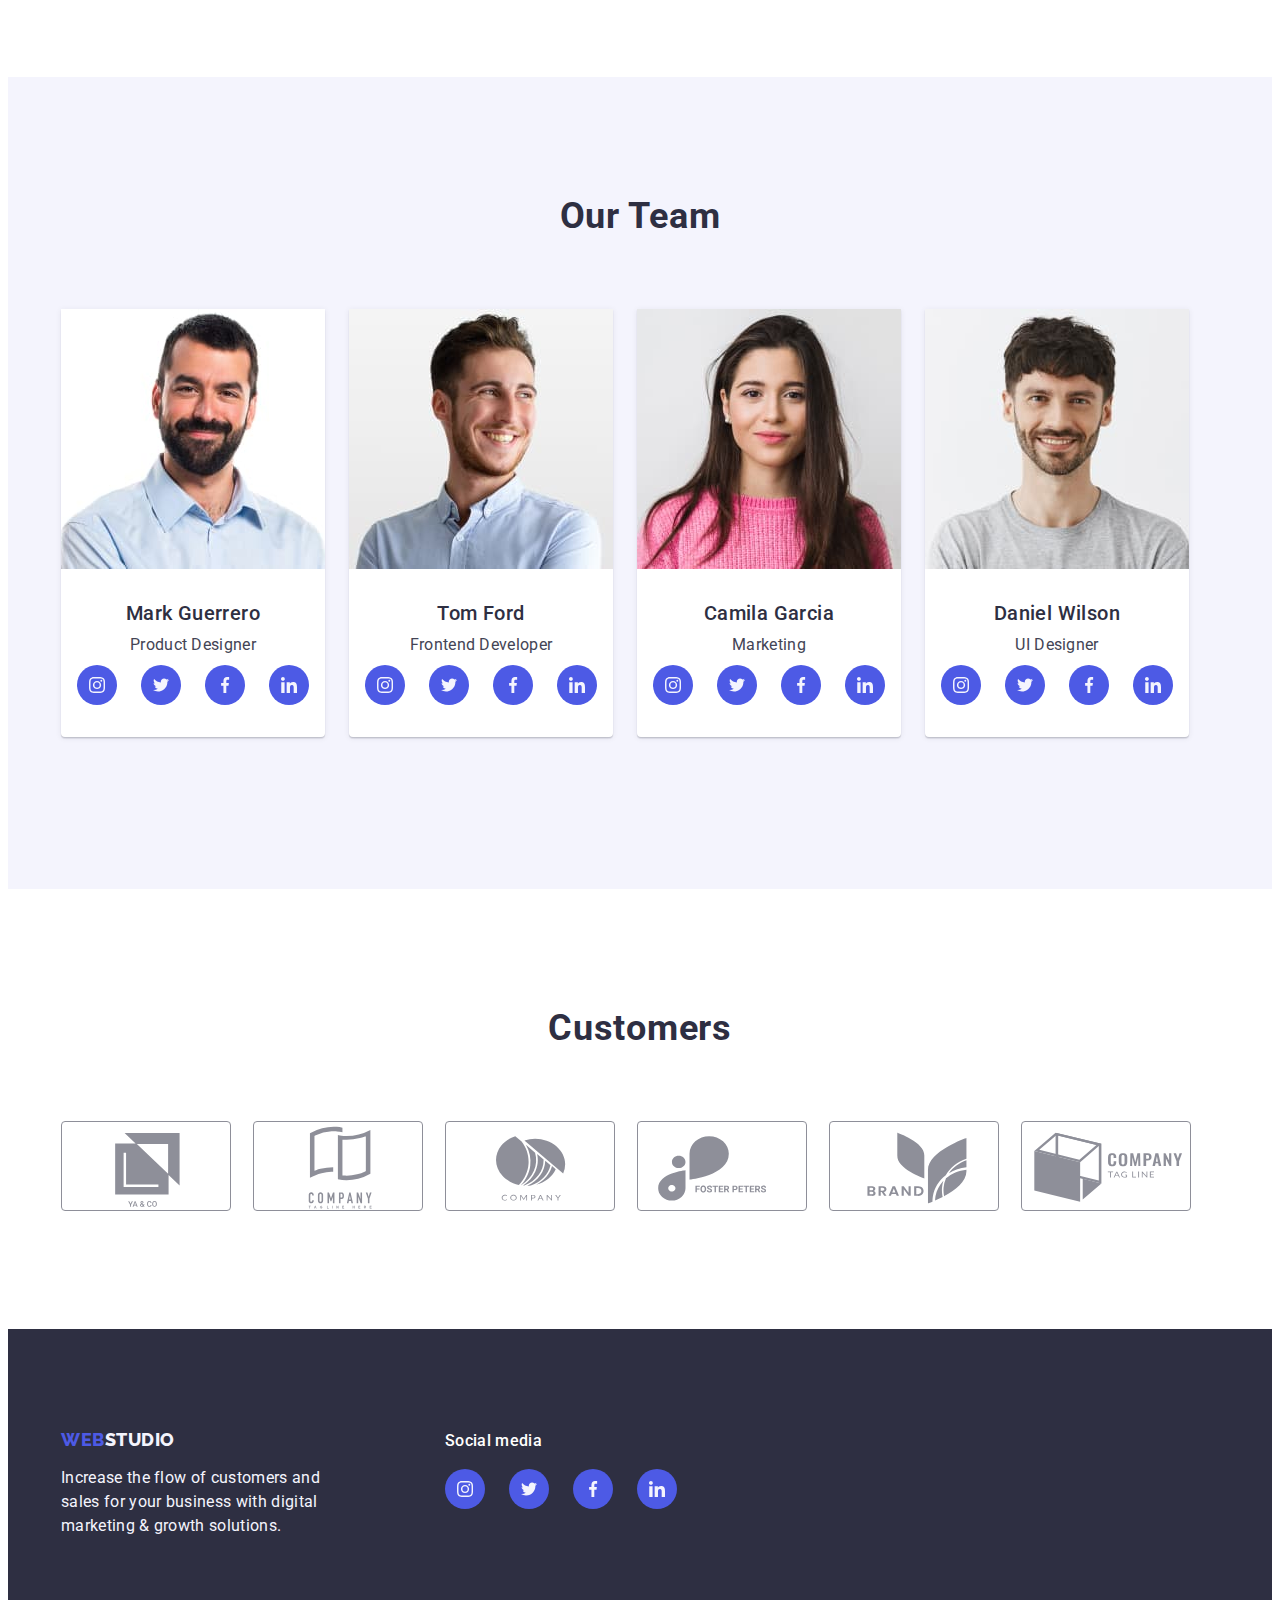
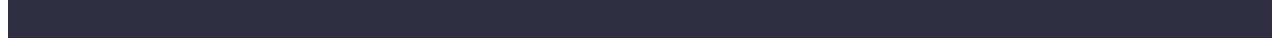
==== commit c4099cb3: "add-element-03" ====
--- a/index.html
+++ b/index.html
@@ -478,7 +478,7 @@
           <ul class="team-contant-list list">
             <li class="team-contant-item">
               <a
-                class="team-contact-link link"
+                class="team-contact-link-footer link"
                 href=""
                 aria-label="instagram"
                 target="_blank"
@@ -491,7 +491,7 @@
             </li>
             <li class="team-contant-item">
               <a
-                class="team-contact-link link"
+                class="team-contact-link-footer link"
                 href=""
                 aria-label="twitter"
                 target="_blank"
@@ -504,7 +504,7 @@
             </li>
             <li class="team-contant-item">
               <a
-                class="team-contact-link link"
+                class="team-contact-link-footer link"
                 href=""
                 aria-label="facebook"
                 target="_blank"
@@ -517,7 +517,7 @@
             </li>
             <li class="team-contant-item">
               <a
-                class="team-contact-link link"
+                class="team-contact-link-footer link"
                 href=""
                 aria-label="linkedin"
                 target="_blank"
--- a/css/styles.css
+++ b/css/styles.css
@@ -139,15 +139,18 @@
 /**----HERO----------------------------------------------*/
 
 .hero {
-  max-width: 1440рх;
   background-color: var(--navyblue);
   background-image: linear-gradient(
       rgba(46, 47, 66, 0.7),
       rgba(46, 47, 66, 0.7)
     ),
     url(../images/people-office.jpg);
-  padding-top: 188px;
-  padding-bottom: 188px;
+  max-width: 1440px;
+  background-position: center;
+  background-size: cover;
+  background-repeat: no-repeat;
+  margin: 0 auto;
+  padding: 188px 0;
 }
 .hero-title {
   font-size: 56px;
@@ -172,9 +175,11 @@
   min-width: 169px;
   padding: 16px 32px;
   border-radius: 4px;
+  box-shadow: 0px 4px 4px 0px rgba(0, 0, 0, 0.15);
   border: none;
   display: block;
   margin: 0 auto;
+  transition: color 250ms cubic-bezier(0.4, 0, 0.2, 1);
 }
 .hero-btn:hover,
 .hero-btn:focus {
@@ -351,6 +356,12 @@
   width: 168px;
   height: 88px;
 }
+.customers-icon:hover,
+.customers-icon:focus {
+  fill: var(--ocean);
+  border-color: var(--ocean);
+}
+
 .customers-icon {
   fill: var(--ligh-slate);
   width: 100%;
@@ -405,6 +416,20 @@
   letter-spacing: 0.02em;
   margin-bottom: 16px;
 }
+.team-contact-link-footer {
+  width: 100%;
+  height: 100%;
+  background-color: var(--iris);
+  display: flex;
+  align-items: center;
+  justify-content: center;
+  border-radius: 50%;
+  transition: color 250ms cubic-bezier(0.4, 0, 0.2, 1);
+}
+.team-contact-link-footer:hover,
+.team-contact-link-footer:focus {
+  background-color: #31d0aa;
+}
 /**----PORTFOLIO-btn----------------------------------------------*/
 .main-portfolio {
   padding-top: 96px;
@@ -433,12 +458,15 @@
   border: 1px solid #e7e9fc;
   padding: 12px 24px;
   border-radius: 4px;
+  transition: background-color 250ms cubic-bezier(0.4, 0, 0.2, 1);
 }
 .filter-btn:hover,
 .filter-btn:focus {
   color: #ffffff;
   background-color: #404bbf;
   border: 1px solid transparent;
+  box-shadow: 0px 2px 2px 0px rgba(0, 0, 0, 0.12),
+    0px 2px 1px 0px rgba(0, 0, 0, 0.08), 0px 3px 1px 0px rgba(0, 0, 0, 0.1);
 }
 /**----GALARY----------------------------------------------*/
 
@@ -451,13 +479,44 @@
 }
 .galary-item {
   width: calc((100% - 24 * 2) / 3);
+}
+.galary-contanier-cover {
+  position: relative;
+  overflow: hidden;
+}
+.galary-item:hover .galary-text-cover {
+  transform: translateY(0);
+}
+.galary-text-cover {
+  position: absolute;
+  top: 0;
+  left: 0;
+  height: 100%;
+  padding: 40px 32px 164px 32px;
+  font-size: 16px;
+  font-style: normal;
+  font-weight: 400;
+  line-height: 1.5;
+  letter-spacing: 0.02em;
+  color: var(--cloud);
+  background-color: var(--iris);
+  transform: translateY(100%);
+  transition: transform 250ms cubic-bezier(0.4, 0, 0.2, 1);
 }
 .portfolio-name {
   padding: 32px 16px;
   border: 1px solid #e7e9fc;
   border-top: none;
 }
-.galary-img {
+.galary-item:hover .portfolio-name {
+  box-shadow: 0px 2px 1px 0px rgba(46, 47, 66, 0.08),
+    0px 1px 1px 0px rgba(46, 47, 66, 0.16),
+    0px 1px 6px 0px rgba(46, 47, 66, 0.08);
+}
+.portfolio-name:hover {
+  box-shadow: 0px 2px 1px 0px rgba(46, 47, 66, 0.08),
+    0px 1px 1px 0px rgba(46, 47, 66, 0.16),
+    0px 1px 6px 0px rgba(46, 47, 66, 0.08);
 }
 .galary-subtitle {
   font-size: 20px;
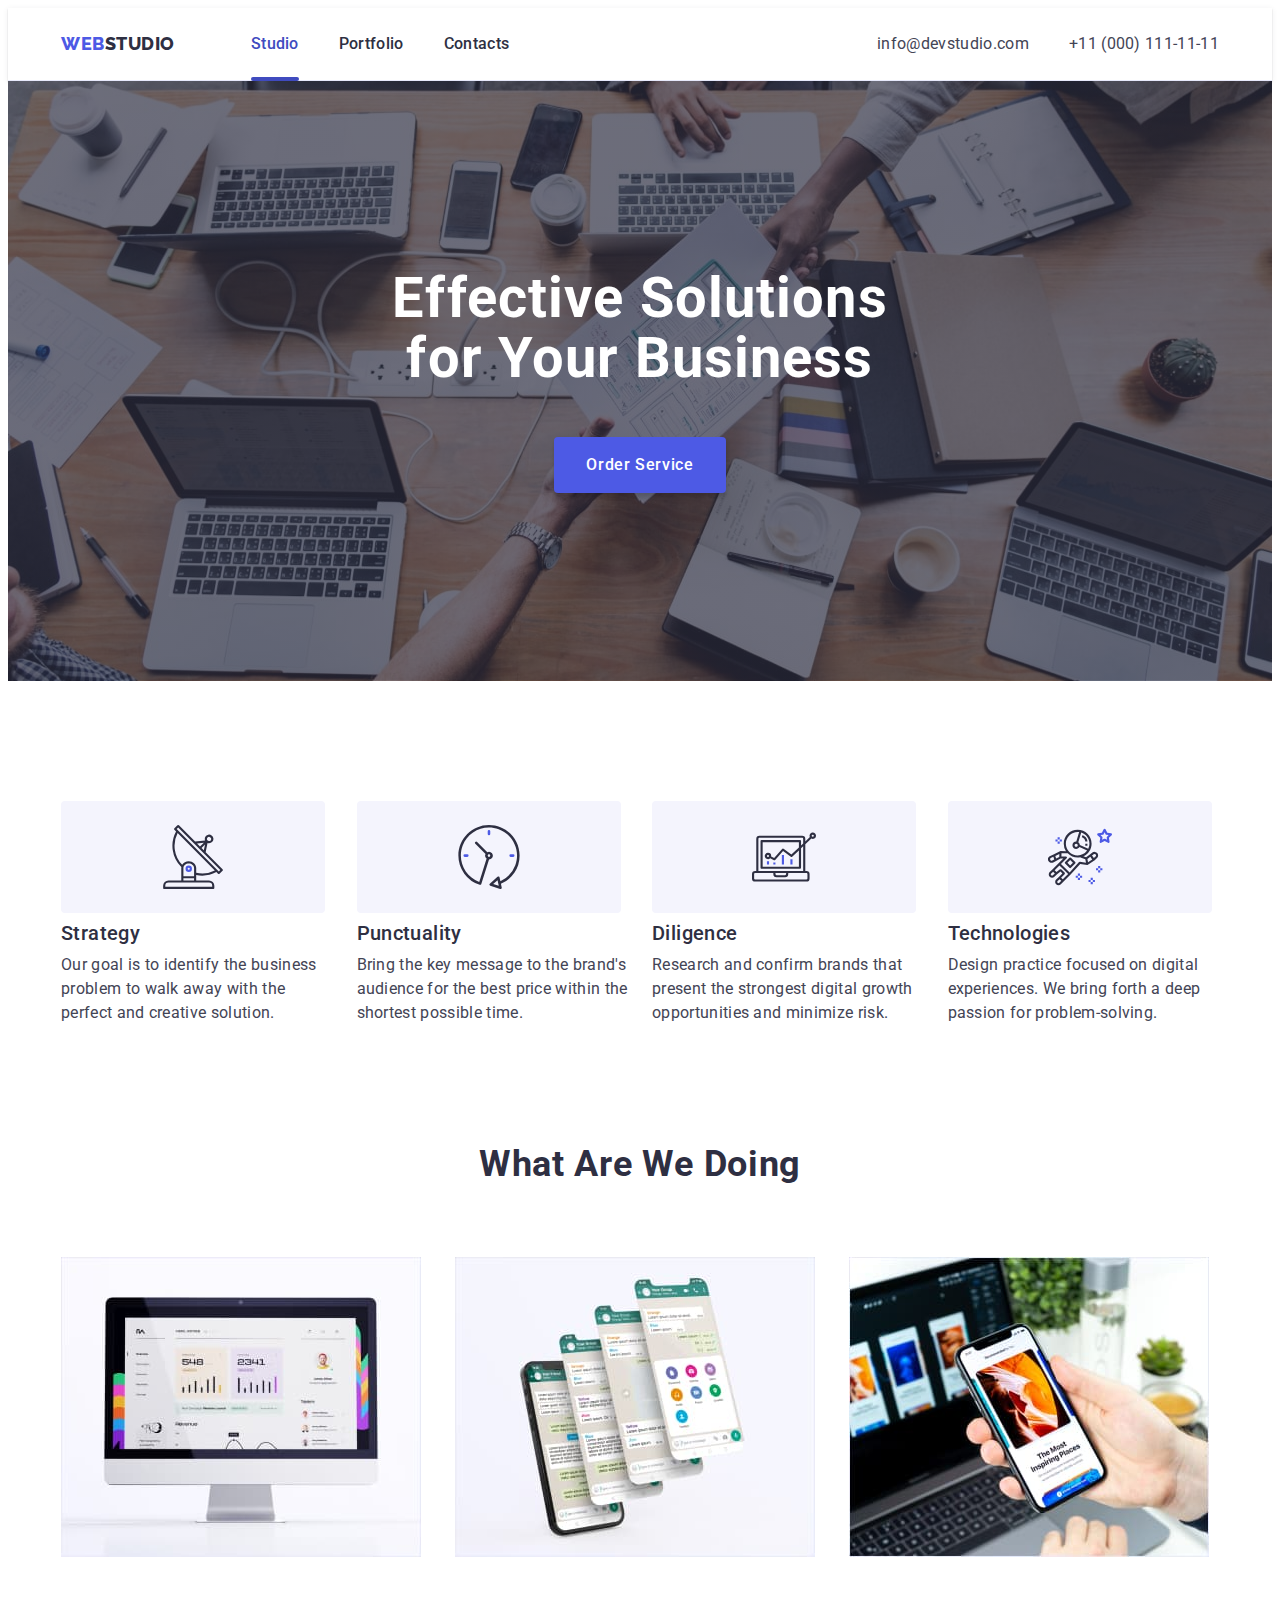
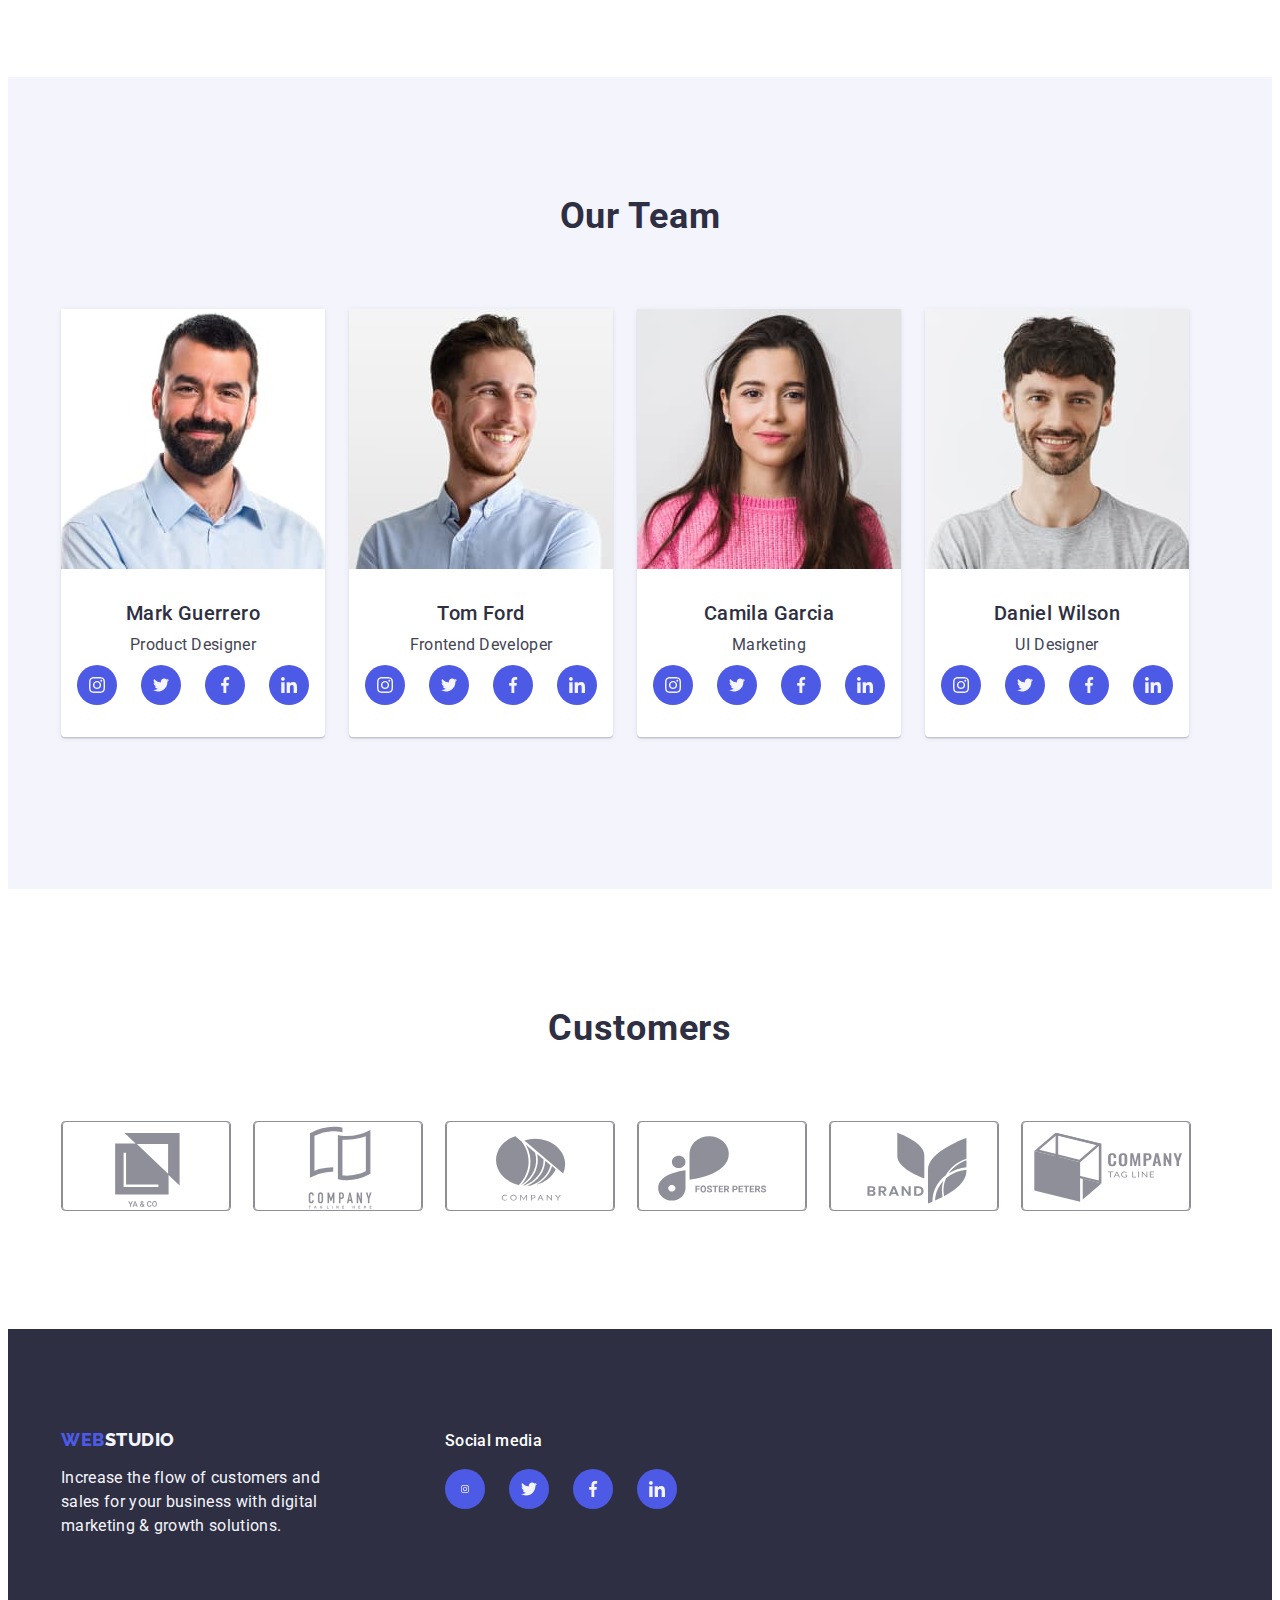
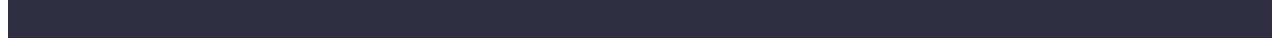
==== commit 110f7fed: "add-correct" ====
--- a/index.html
+++ b/index.html
@@ -64,7 +64,9 @@
       <section class="hero">
         <div class="container">
           <h1 class="hero-title">Effective Solutions for Your Business</h1>
-          <button type="button" class="hero-btn">Order Service</button>
+          <button type="button" class="hero-btn" data-modal-open>
+            Order Service
+          </button>
         </div>
       </section>
       <section class="advantages">
@@ -176,7 +178,7 @@
                       target="_blank"
                       rel="noopener noreferrer"
                     >
-                      <svg class="team-contant-icon" width="16" hight="16">
+                      <svg class="team-contant-icon" width="16" height="16">
                         <use href="./images/icons.svg#icon-instagram"></use>
                       </svg>
                     </a>
@@ -189,7 +191,7 @@
                       target="_blank"
                       rel="noopener noreferrer"
                     >
-                      <svg class="team-contant-icon" width="16" hight="16">
+                      <svg class="team-contant-icon" width="16" height="16">
                         <use href="./images/icons.svg#icon-twitter"></use>
                       </svg>
                     </a>
@@ -202,7 +204,7 @@
                       target="_blank"
                       rel="noopener noreferrer"
                     >
-                      <svg class="team-contant-icon" width="16" hight="16">
+                      <svg class="team-contant-icon" width="16" height="16">
                         <use href="./images/icons.svg#icon-facebook"></use>
                       </svg>
                     </a>
@@ -215,7 +217,7 @@
                       target="_blank"
                       rel="noopener noreferrer"
                     >
-                      <svg class="team-contant-icon" width="16" hight="16">
+                      <svg class="team-contant-icon" width="16" height="16">
                         <use href="./images/icons.svg#icon-linkedin"></use>
                       </svg>
                     </a>
@@ -242,7 +244,7 @@
                       target="_blank"
                       rel="noopener noreferrer"
                     >
-                      <svg class="team-contant-icon" width="16" hight="16">
+                      <svg class="team-contant-icon" width="16" height="16">
                         <use href="./images/icons.svg#icon-instagram"></use>
                       </svg>
                     </a>
@@ -255,7 +257,7 @@
                       target="_blank"
                       rel="noopener noreferrer"
                     >
-                      <svg class="team-contant-icon" width="16" hight="16">
+                      <svg class="team-contant-icon" width="16" height="16">
                         <use href="./images/icons.svg#icon-twitter"></use>
                       </svg>
                     </a>
@@ -268,7 +270,7 @@
                       target="_blank"
                       rel="noopener noreferrer"
                     >
-                      <svg class="team-contant-icon" width="16" hight="16">
+                      <svg class="team-contant-icon" width="16" height="16">
                         <use href="./images/icons.svg#icon-facebook"></use>
                       </svg>
                     </a>
@@ -281,7 +283,7 @@
                       target="_blank"
                       rel="noopener noreferrer"
                     >
-                      <svg class="team-contant-icon" width="16" hight="16">
+                      <svg class="team-contant-icon" width="16" height="16">
                         <use href="./images/icons.svg#icon-linkedin"></use>
                       </svg>
                     </a>
@@ -308,7 +310,7 @@
                       target="_blank"
                       rel="noopener noreferrer"
                     >
-                      <svg class="team-contant-icon" width="16" hight="16">
+                      <svg class="team-contant-icon" width="16" height="16">
                         <use href="./images/icons.svg#icon-instagram"></use>
                       </svg>
                     </a>
@@ -321,7 +323,7 @@
                       target="_blank"
                       rel="noopener noreferrer"
                     >
-                      <svg class="team-contant-icon" width="16" hight="16">
+                      <svg class="team-contant-icon" width="16" height="16">
                         <use href="./images/icons.svg#icon-twitter"></use>
                       </svg>
                     </a>
@@ -334,7 +336,7 @@
                       target="_blank"
                       rel="noopener noreferrer"
                     >
-                      <svg class="team-contant-icon" width="16" hight="16">
+                      <svg class="team-contant-icon" width="16" height="16">
                         <use href="./images/icons.svg#icon-facebook"></use>
                       </svg>
                     </a>
@@ -347,7 +349,7 @@
                       target="_blank"
                       rel="noopener noreferrer"
                     >
-                      <svg class="team-contant-icon" width="16" hight="16">
+                      <svg class="team-contant-icon" width="16" height="16">
                         <use href="./images/icons.svg#icon-linkedin"></use>
                       </svg>
                     </a>
@@ -374,7 +376,7 @@
                       target="_blank"
                       rel="noopener noreferrer"
                     >
-                      <svg class="team-contant-icon" width="16" hight="16">
+                      <svg class="team-contant-icon" width="16" height="16">
                         <use href="./images/icons.svg#icon-instagram"></use>
                       </svg>
                     </a>
@@ -387,7 +389,7 @@
                       target="_blank"
                       rel="noopener noreferrer"
                     >
-                      <svg class="team-contant-icon" width="16" hight="16">
+                      <svg class="team-contant-icon" width="16" height="16">
                         <use href="./images/icons.svg#icon-twitter"></use>
                       </svg>
                     </a>
@@ -400,7 +402,7 @@
                       target="_blank"
                       rel="noopener noreferrer"
                     >
-                      <svg class="team-contant-icon" width="16" hight="16">
+                      <svg class="team-contant-icon" width="16" height="16">
                         <use href="./images/icons.svg#icon-facebook"></use>
                       </svg>
                     </a>
@@ -413,7 +415,7 @@
                       target="_blank"
                       rel="noopener noreferrer"
                     >
-                      <svg class="team-contant-icon" width="16" hight="16">
+                      <svg class="team-contant-icon" width="16" height="16">
                         <use href="./images/icons.svg#icon-linkedin"></use>
                       </svg>
                     </a>
@@ -429,34 +431,82 @@
           <h2 class="customers-title">Customers</h2>
           <ul class="customers-list list">
             <li class="customers-item">
-              <svg class="customers-icon" whidth="104" hight="56">
-                <use href="./images/icons.svg#icon-logo-1"></use>
-              </svg>
+              <a
+                class="customers-link-icon link"
+                href=""
+                aria-label="logo-1"
+                target="_blank"
+                rel="noopener noreferrer"
+              >
+                <svg class="customers-icon" width="104" height="56">
+                  <use href="./images/icons.svg#icon-logo-1"></use>
+                </svg>
+              </a>
             </li>
             <li class="customers-item">
-              <svg class="customers-icon" whidth="104" hight="56">
-                <use href="./images/icons.svg#icon-logo-2"></use>
-              </svg>
+              <a
+                class="customers-link-icon link"
+                href=""
+                aria-label="logo-2"
+                target="_blank"
+                rel="noopener noreferrer"
+              >
+                <svg class="customers-icon" width="104" height="56">
+                  <use href="./images/icons.svg#icon-logo-2"></use>
+                </svg>
+              </a>
             </li>
             <li class="customers-item">
-              <svg class="customers-icon" whidth="104" hight="56">
-                <use href="./images/icons.svg#icon-logo-3"></use>
-              </svg>
+              <a
+                class="customers-link-icon link"
+                href=""
+                aria-label="logo-3"
+                target="_blank"
+                rel="noopener noreferrer"
+              >
+                <svg class="customers-icon" width="104" height="56">
+                  <use href="./images/icons.svg#icon-logo-3"></use>
+                </svg>
+              </a>
             </li>
             <li class="customers-item">
-              <svg class="customers-icon" whidth="104" hight="56">
-                <use href="./images/icons.svg#icon-logo-4"></use>
-              </svg>
+              <a
+                class="customers-link-icon link"
+                href=""
+                aria-label="logo-4"
+                target="_blank"
+                rel="noopener noreferrer"
+              >
+                <svg class="customers-icon" width="104" height="56">
+                  <use href="./images/icons.svg#icon-logo-4"></use>
+                </svg>
+              </a>
             </li>
             <li class="customers-item">
-              <svg class="customers-icon" whidth="104" hight="56">
-                <use href="./images/icons.svg#icon-logo-5"></use>
-              </svg>
+              <a
+                class="customers-link-icon link"
+                href=""
+                aria-label="logo-4"
+                target="_blank"
+                rel="noopener noreferrer"
+              >
+                <svg class="customers-icon" width="104" height="56">
+                  <use href="./images/icons.svg#icon-logo-5"></use>
+                </svg>
+              </a>
             </li>
             <li class="customers-item">
-              <svg class="customers-icon" whidth="104" hight="56">
-                <use href="./images/icons.svg#icon-logo-6"></use>
-              </svg>
+              <a
+                class="customers-link-icon link"
+                href=""
+                aria-label="logo-4"
+                target="_blank"
+                rel="noopener noreferrer"
+              >
+                <svg class="customers-icon" width="104" height="56">
+                  <use href="./images/icons.svg#icon-logo-6"></use>
+                </svg>
+              </a>
             </li>
           </ul>
         </div>
@@ -484,7 +534,7 @@
                 target="_blank"
                 rel="noopener noreferrer"
               >
-                <svg class="team-contant-icon" width="16" hight="16">
+                <svg class="team-contant-icon" width="8" height="8">
                   <use href="./images/icons.svg#icon-instagram"></use>
                 </svg>
               </a>
@@ -497,7 +547,7 @@
                 target="_blank"
                 rel="noopener noreferrer"
               >
-                <svg class="team-contant-icon" width="16" hight="16">
+                <svg class="team-contant-icon" width="16" height="16">
                   <use href="./images/icons.svg#icon-twitter"></use>
                 </svg>
               </a>
@@ -510,7 +560,7 @@
                 target="_blank"
                 rel="noopener noreferrer"
               >
-                <svg class="team-contant-icon" width="16" hight="16">
+                <svg class="team-contant-icon" width="16" height="16">
                   <use href="./images/icons.svg#icon-facebook"></use>
                 </svg>
               </a>
@@ -523,7 +573,7 @@
                 target="_blank"
                 rel="noopener noreferrer"
               >
-                <svg class="team-contant-icon" width="16" hight="16">
+                <svg class="team-contant-icon" width="16" height="16">
                   <use href="./images/icons.svg#icon-linkedin"></use>
                 </svg>
               </a>
@@ -532,5 +582,15 @@
         </div>
       </div>
     </footer>
+    <div class="backdrop is-hidden" data-modal>
+      <div class="modal">
+        <button type="button" class="modal-close-btn" data-modal-close>
+          <svg class="modal-close-icon" width="8" height="8">
+            <use href="./images/icons.svg#icon-close-black"></use>
+          </svg>
+        </button>
+      </div>
+    </div>
+    <script src="./js/modal.js"></script>
   </body>
 </html>
--- a/css/styles.css
+++ b/css/styles.css
@@ -6,6 +6,7 @@
   --slate: #434455;
   --cloud: #f4f4fd;
   --ligh-slate: #8e8f99;
+  --dairy: #fcfcfc;
 }
 p,
 h1,
@@ -61,6 +62,8 @@
 /**----HEADER----------------------------------------------*/
 .header {
   border-bottom: 1px solid var(--cornflower, #e7e9fc);
+  box-shadow: 0px 2px 1px rgba(46, 47, 66, 0.08),
+    0px 1px 1px rgba(46, 47, 66, 0.16), 0px 1px 6px rgba(46, 47, 66, 0.08);
 }
 
 .header-logo {
@@ -105,11 +108,12 @@
 }
 .current {
   position: relative;
+  color: #404bbf;
 }
 .current::after {
   content: "";
   position: absolute;
-  bottom: 0;
+  bottom: -1px;
   left: 0;
   width: 100%;
   height: 4px;
@@ -179,7 +183,7 @@
   border: none;
   display: block;
   margin: 0 auto;
-  transition: color 250ms cubic-bezier(0.4, 0, 0.2, 1);
+  transition: background-color 250ms cubic-bezier(0.4, 0, 0.2, 1);
 }
 .hero-btn:hover,
 .hero-btn:focus {
@@ -286,7 +290,7 @@
 .team-item-img {
 }
 .team-contant {
-  padding: 32px 16px;
+  padding: 32px 0;
 }
 .team-subtitle {
   font-size: 20px;
@@ -307,6 +311,7 @@
 }
 .team-contant-list {
   display: flex;
+  justify-content: center;
   gap: 24px;
 }
 .team-contant-item {
@@ -321,7 +326,7 @@
   align-items: center;
   justify-content: center;
   border-radius: 50%;
-  transition: color 250ms cubic-bezier(0.4, 0, 0.2, 1);
+  transition: background-color 250ms cubic-bezier(0.4, 0, 0.2, 1);
 }
 .team-contact-link:hover,
 .team-contact-link:focus {
@@ -356,10 +361,26 @@
   width: 168px;
   height: 88px;
 }
+.customers-link-icon {
+  display: flex;
+  align-items: center;
+  justify-content: center;
+  color: #8e8f99;
+  width: 100%;
+  height: 100%;
+  border: 1px solid #8e8f99;
+  border-radius: 4px;
+   border-color 250ms cubic-bezier(0.4, 0, 0.2, 1), color 250ms cubic-bezier(0.4, 0, 0.2, 1);
+}
 .customers-icon:hover,
 .customers-icon:focus {
-  fill: var(--ocean);
-  border-color: var(--ocean);
+  border-color: #404bbf;
+  fill: #404bbf;
+}
+.customers-link-icon:hover,
+.customers-link-icon:focus {
+  border-color: #404bbf;
+  fill: #404bbf;
 }
 
 .customers-icon {
@@ -382,6 +403,7 @@
 }
 .contanier-footer {
   display: flex;
+  align-items: baseline,
 }
 .contanier-footer-logo {
   margin-right: 120px;
@@ -424,13 +446,13 @@
   align-items: center;
   justify-content: center;
   border-radius: 50%;
-  transition: color 250ms cubic-bezier(0.4, 0, 0.2, 1);
+  transition: background-color 250ms cubic-bezier(0.4, 0, 0.2, 1);
 }
 .team-contact-link-footer:hover,
 .team-contact-link-footer:focus {
   background-color: #31d0aa;
 }
-/**----PORTFOLIO-btn----------------------------------------------*/
+/**----PORTFOLIO-BOOTON-FILTER---------------------------------------------*/
 .main-portfolio {
   padding-top: 96px;
   padding-bottom: 120px;
@@ -532,3 +554,61 @@
   letter-spacing: 0.02em;
   color: var(--slate);
 }
+/**-----------------MODAL---------------------------------*/
+.backdrop {
+  position: fixed;
+  top: 0;
+  background-color: rgba(46, 47, 66, 0.4);
+  width: 100%;
+  height: 100%;
+  /*display: flex;
+  align-items: center;
+  justify-content: center;*/
+  transition:  opacity 250ms cubic-bezier(0.4, 0, 0.2, 1), visibility 250ms cubic-bezier(0.4, 0, 0.2, 1);
+}
+.modal {
+  width: 408px;
+  min-height: 584px;
+  border-radius: 4px;
+  background: var(--dairy, #fcfcfc);
+  box-shadow: 0px 2px 1px 0px rgba(0, 0, 0, 0.2),
+    0px 1px 3px 0px rgba(0, 0, 0, 0.12), 0px 1px 1px 0px rgba(0, 0, 0, 0.14);
+  position: absolute;
+  left: 50%;
+  top: 50%;
+  transform: translate(-50%, -50%);
+  transition: transform 250ms cubic-bezier(0.4, 0, 0.2, 1);
+  /*margin: auto;*/
+}
+.modal-close-btn {
+  border: 1px solid rgba(0, 0, 0, 0.1);
+  border-radius: 50%;
+  background: #e7e9fc;
+  display: flex;
+   align-items: center;
+   justify-content: center;
+   padding: 0;
+  width: 24px;
+  height: 24px;
+  position: absolute;
+  top: 24px;
+  right: 24px;
+  cursor: pointer;
+  fill: #dadada;
+   background-color 250ms cubic-bezier(0.4, 0, 0.2, 1), border 250ms cubic-bezier(0.4, 0, 0.2, 1);
+   
+}
+.modal-close-btn:hover,
+.modal-close-btn:focus {
+  background-color: var(--ocean);
+  fill: #ffffff;
+  border: none;
+}
+.team-contant-icon {
+  transition: fill 250ms cubic-bezier(0.4, 0, 0.2, 1);
+}
+.is-hidden {
+  opacity: 0;
+  visibility: hidden;
+  pointer-events: none;
+}
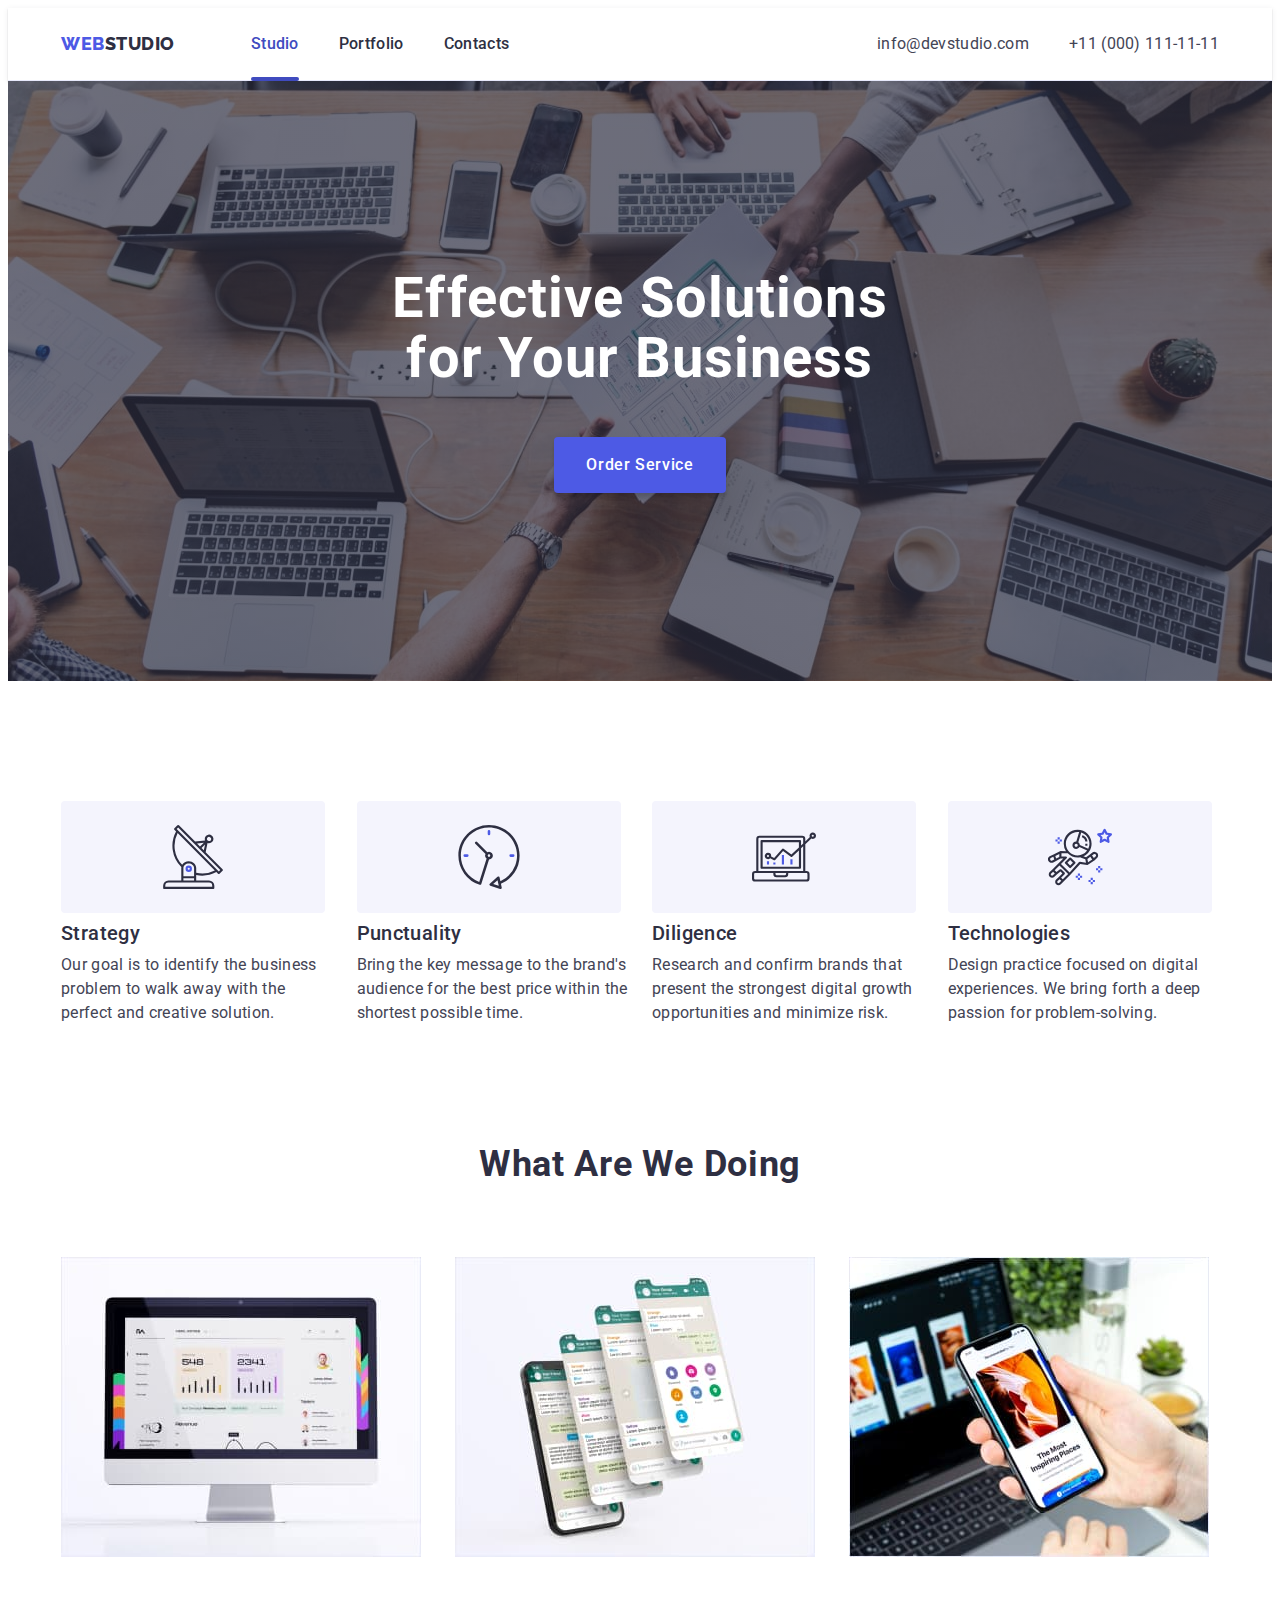
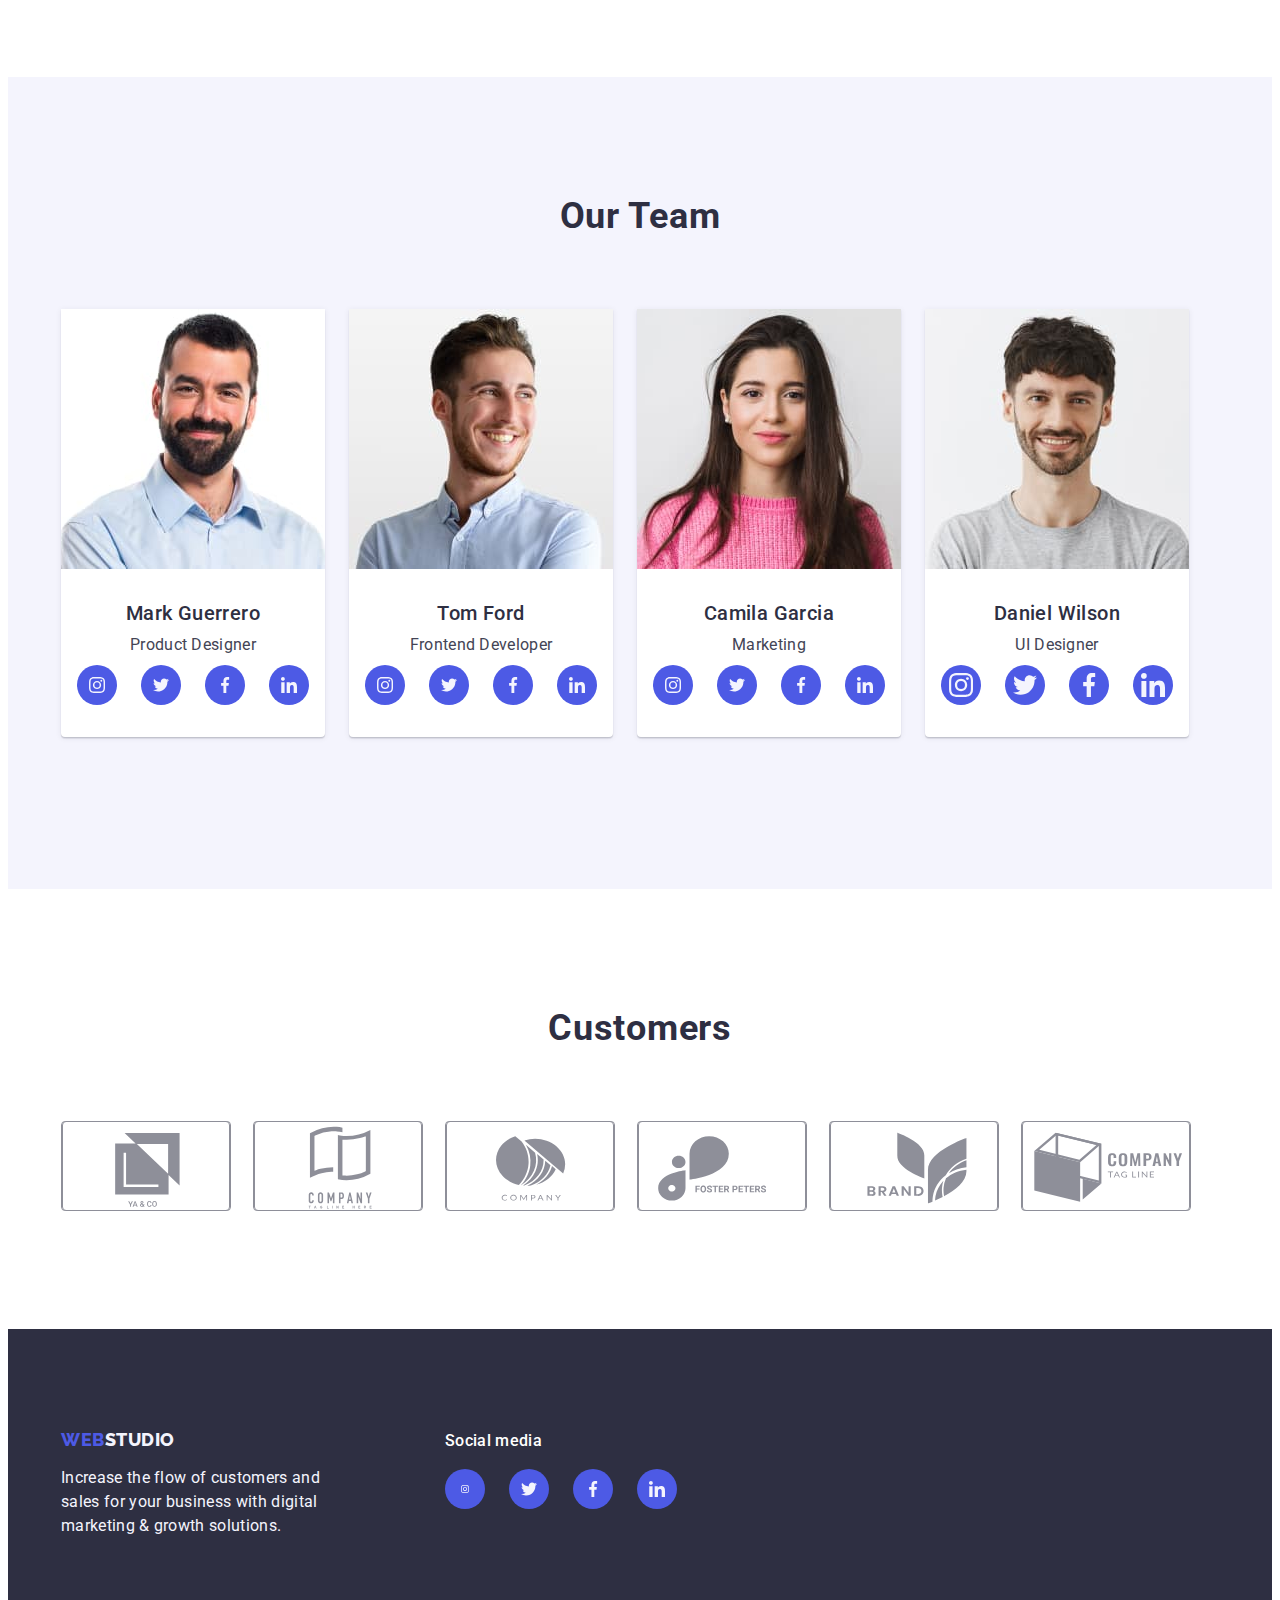
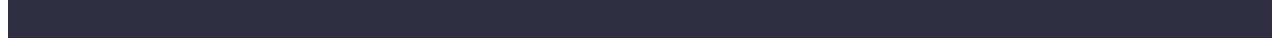
==== commit 9009fb3a: "add-correct-01" ====
--- a/index.html
+++ b/index.html
@@ -376,7 +376,7 @@
                       target="_blank"
                       rel="noopener noreferrer"
                     >
-                      <svg class="team-contant-icon" width="16" height="16">
+                      <svg class="team-contant-icon" width="24" height="24">
                         <use href="./images/icons.svg#icon-instagram"></use>
                       </svg>
                     </a>
@@ -389,7 +389,7 @@
                       target="_blank"
                       rel="noopener noreferrer"
                     >
-                      <svg class="team-contant-icon" width="16" height="16">
+                      <svg class="team-contant-icon" width="24" height="24">
                         <use href="./images/icons.svg#icon-twitter"></use>
                       </svg>
                     </a>
@@ -402,7 +402,7 @@
                       target="_blank"
                       rel="noopener noreferrer"
                     >
-                      <svg class="team-contant-icon" width="16" height="16">
+                      <svg class="team-contant-icon" width="24" height="24">
                         <use href="./images/icons.svg#icon-facebook"></use>
                       </svg>
                     </a>
@@ -415,7 +415,7 @@
                       target="_blank"
                       rel="noopener noreferrer"
                     >
-                      <svg class="team-contant-icon" width="16" height="16">
+                      <svg class="team-contant-icon" width="24" height="24">
                         <use href="./images/icons.svg#icon-linkedin"></use>
                       </svg>
                     </a>
--- a/css/styles.css
+++ b/css/styles.css
@@ -443,6 +443,7 @@
   height: 100%;
   background-color: var(--iris);
   display: flex;
+  gap: 16px;
   align-items: center;
   justify-content: center;
   border-radius: 50%;
@@ -595,7 +596,7 @@
   right: 24px;
   cursor: pointer;
   fill: #dadada;
-   background-color 250ms cubic-bezier(0.4, 0, 0.2, 1), border 250ms cubic-bezier(0.4, 0, 0.2, 1);
+   transition: background-color 250ms cubic-bezier(0.4, 0, 0.2, 1), border 250ms cubic-bezier(0.4, 0, 0.2, 1);
    
 }
 .modal-close-btn:hover,
@@ -604,7 +605,7 @@
   fill: #ffffff;
   border: none;
 }
-.team-contant-icon {
+.modal-close-icon {
   transition: fill 250ms cubic-bezier(0.4, 0, 0.2, 1);
 }
 .is-hidden {
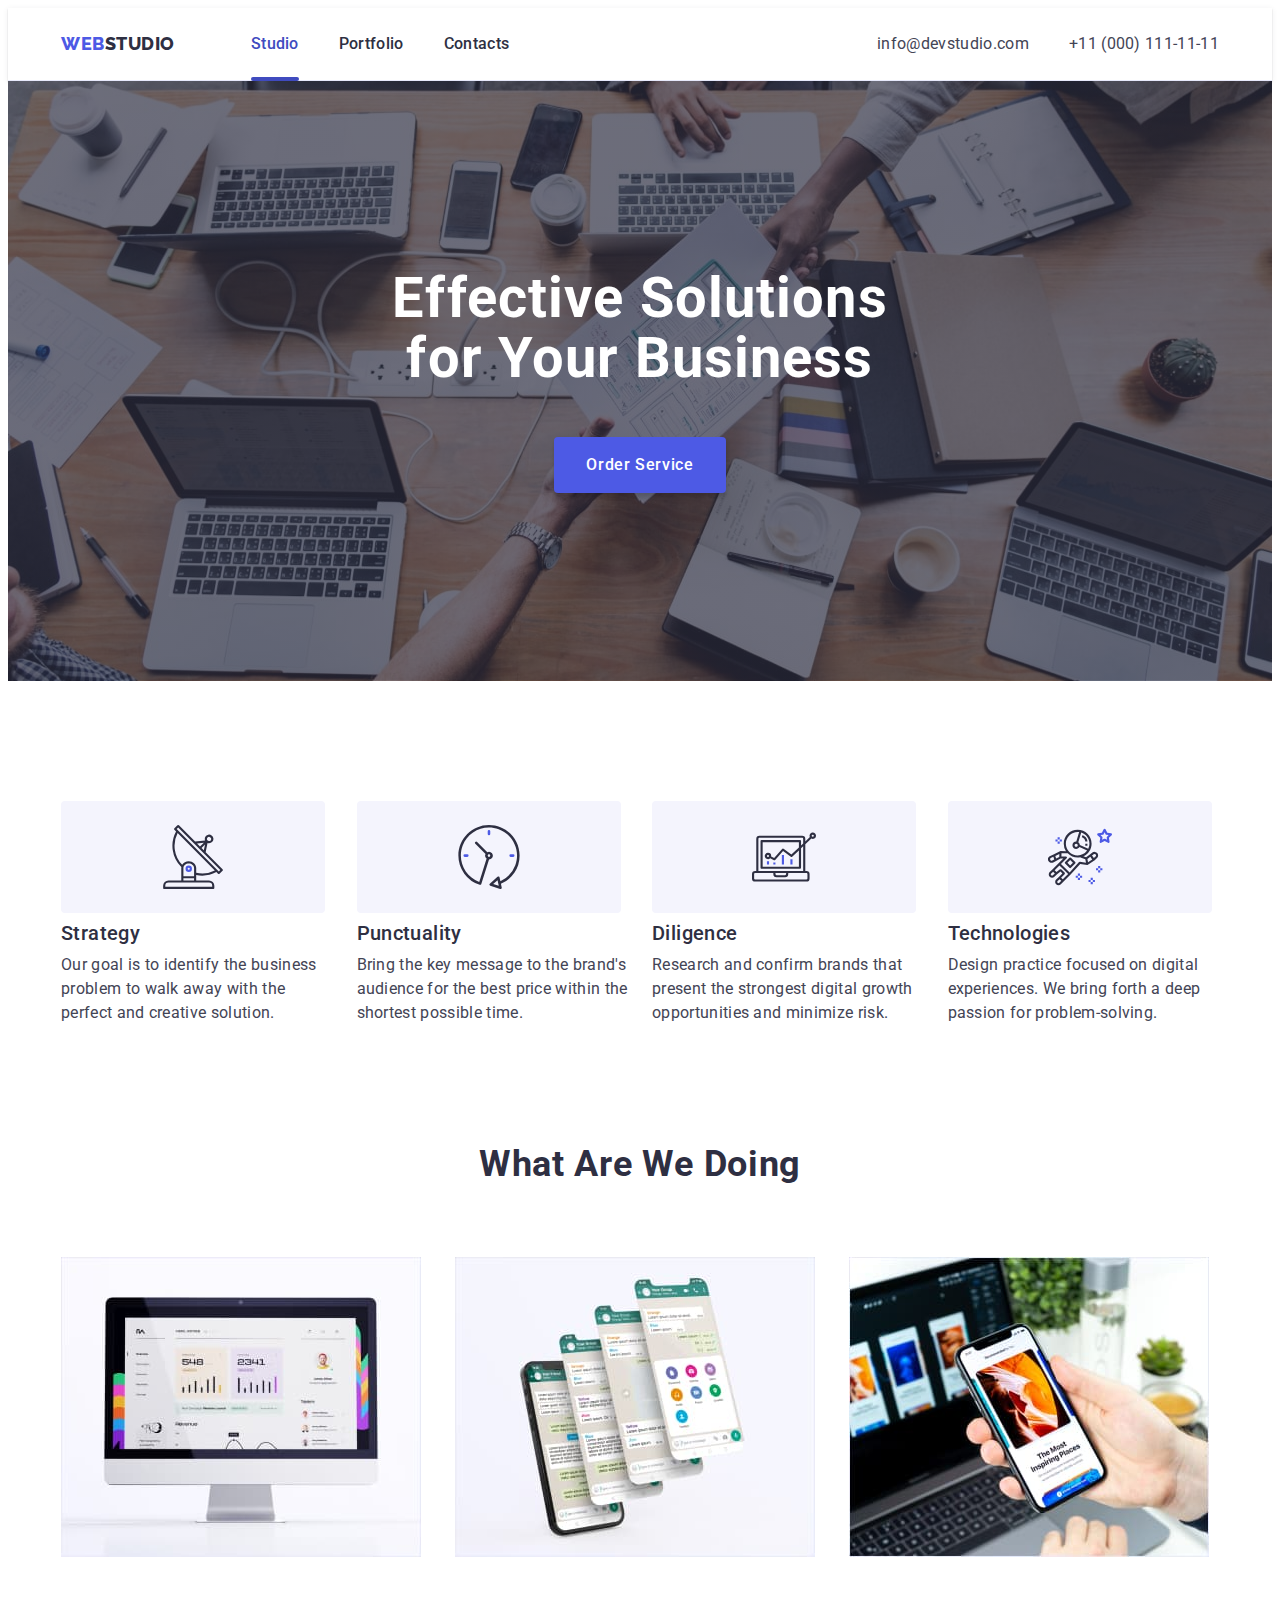
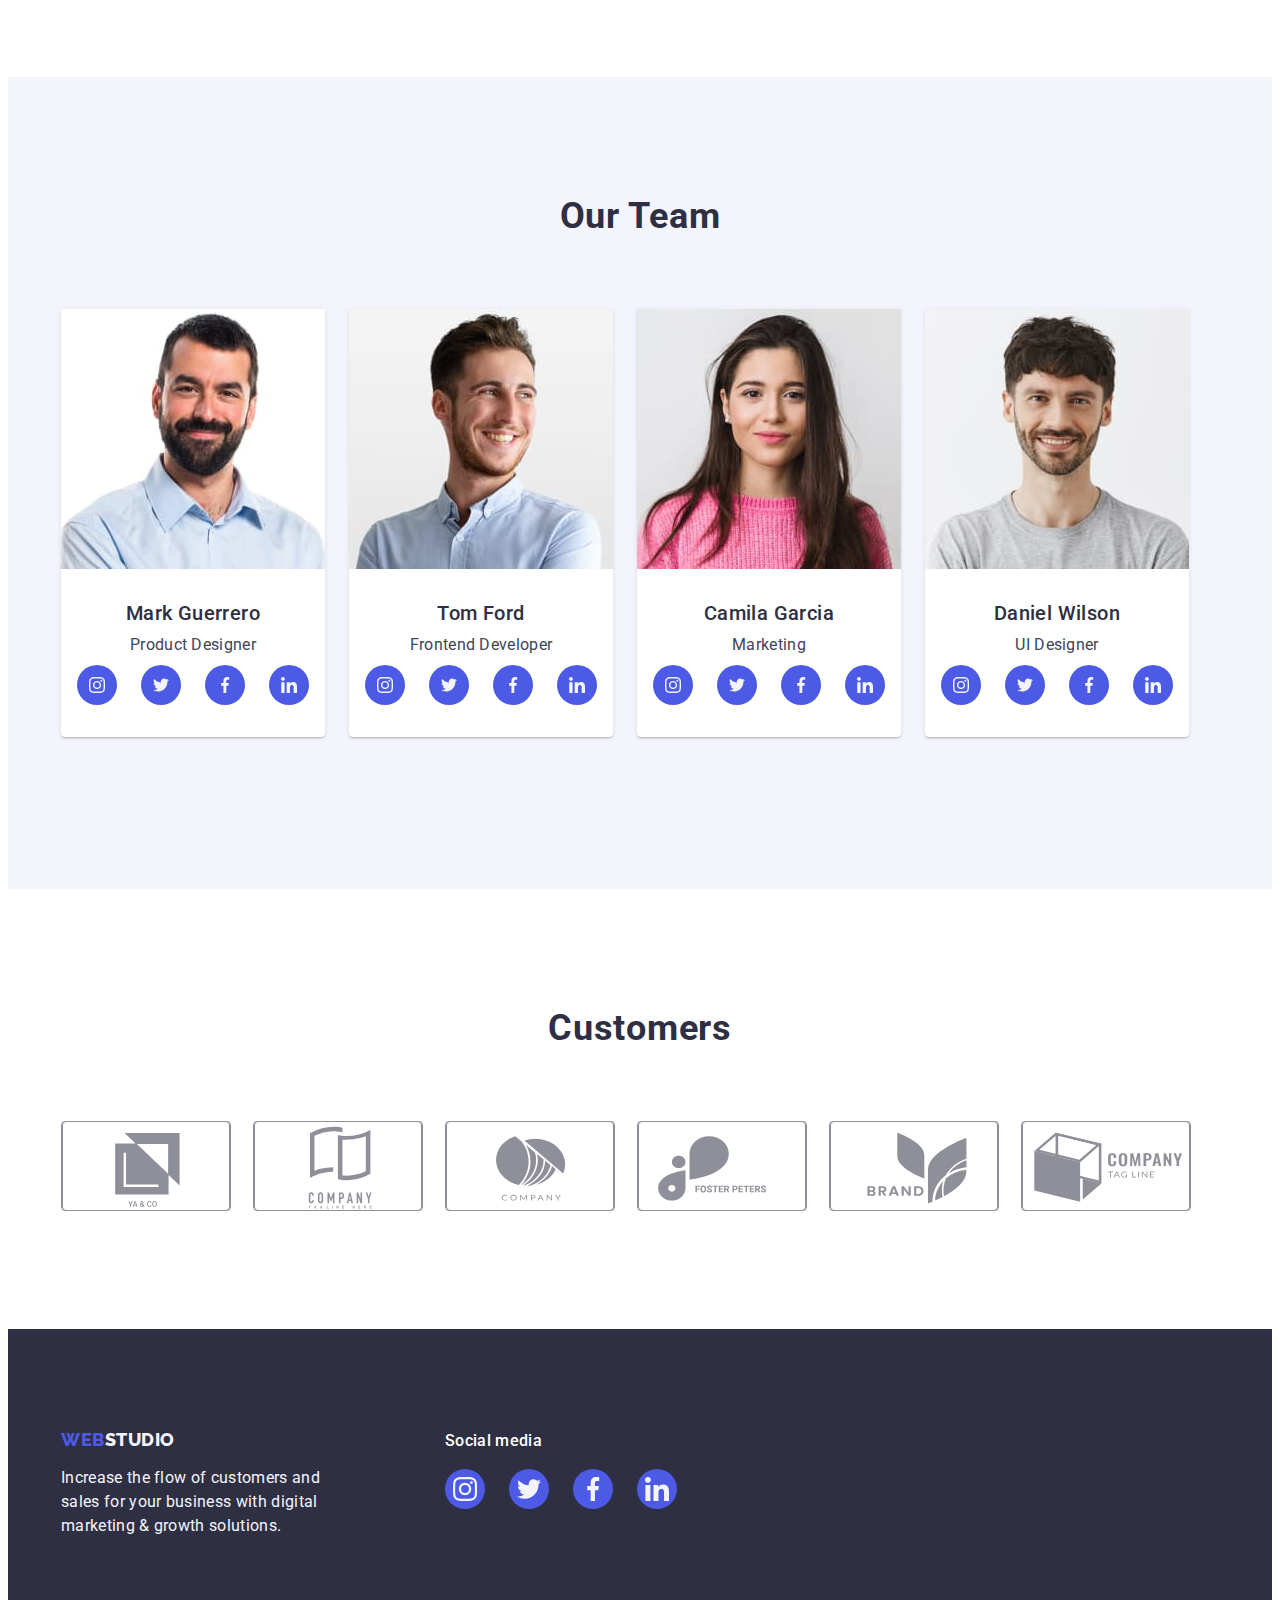
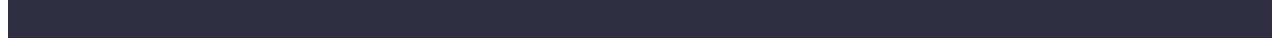
==== commit b5914984: "add-correct-02" ====
--- a/index.html
+++ b/index.html
@@ -376,7 +376,7 @@
                       target="_blank"
                       rel="noopener noreferrer"
                     >
-                      <svg class="team-contant-icon" width="24" height="24">
+                      <svg class="team-contant-icon" width="16" height="16">
                         <use href="./images/icons.svg#icon-instagram"></use>
                       </svg>
                     </a>
@@ -389,7 +389,7 @@
                       target="_blank"
                       rel="noopener noreferrer"
                     >
-                      <svg class="team-contant-icon" width="24" height="24">
+                      <svg class="team-contant-icon" width="16" height="16">
                         <use href="./images/icons.svg#icon-twitter"></use>
                       </svg>
                     </a>
@@ -402,7 +402,7 @@
                       target="_blank"
                       rel="noopener noreferrer"
                     >
-                      <svg class="team-contant-icon" width="24" height="24">
+                      <svg class="team-contant-icon" width="16" height="16">
                         <use href="./images/icons.svg#icon-facebook"></use>
                       </svg>
                     </a>
@@ -415,7 +415,7 @@
                       target="_blank"
                       rel="noopener noreferrer"
                     >
-                      <svg class="team-contant-icon" width="24" height="24">
+                      <svg class="team-contant-icon" width="16" height="16">
                         <use href="./images/icons.svg#icon-linkedin"></use>
                       </svg>
                     </a>
@@ -534,7 +534,7 @@
                 target="_blank"
                 rel="noopener noreferrer"
               >
-                <svg class="team-contant-icon" width="8" height="8">
+                <svg class="team-contant-icon" width="24" height="24">
                   <use href="./images/icons.svg#icon-instagram"></use>
                 </svg>
               </a>
@@ -547,7 +547,7 @@
                 target="_blank"
                 rel="noopener noreferrer"
               >
-                <svg class="team-contant-icon" width="16" height="16">
+                <svg class="team-contant-icon" width="24" height="24">
                   <use href="./images/icons.svg#icon-twitter"></use>
                 </svg>
               </a>
@@ -560,7 +560,7 @@
                 target="_blank"
                 rel="noopener noreferrer"
               >
-                <svg class="team-contant-icon" width="16" height="16">
+                <svg class="team-contant-icon" width="24" height="24">
                   <use href="./images/icons.svg#icon-facebook"></use>
                 </svg>
               </a>
@@ -573,7 +573,7 @@
                 target="_blank"
                 rel="noopener noreferrer"
               >
-                <svg class="team-contant-icon" width="16" height="16">
+                <svg class="team-contant-icon" width="24" height="24">
                   <use href="./images/icons.svg#icon-linkedin"></use>
                 </svg>
               </a>
--- a/css/styles.css
+++ b/css/styles.css
@@ -323,6 +323,7 @@
   height: 100%;
   background-color: var(--iris);
   display: flex;
+  gap: 16px;
   align-items: center;
   justify-content: center;
   border-radius: 50%;
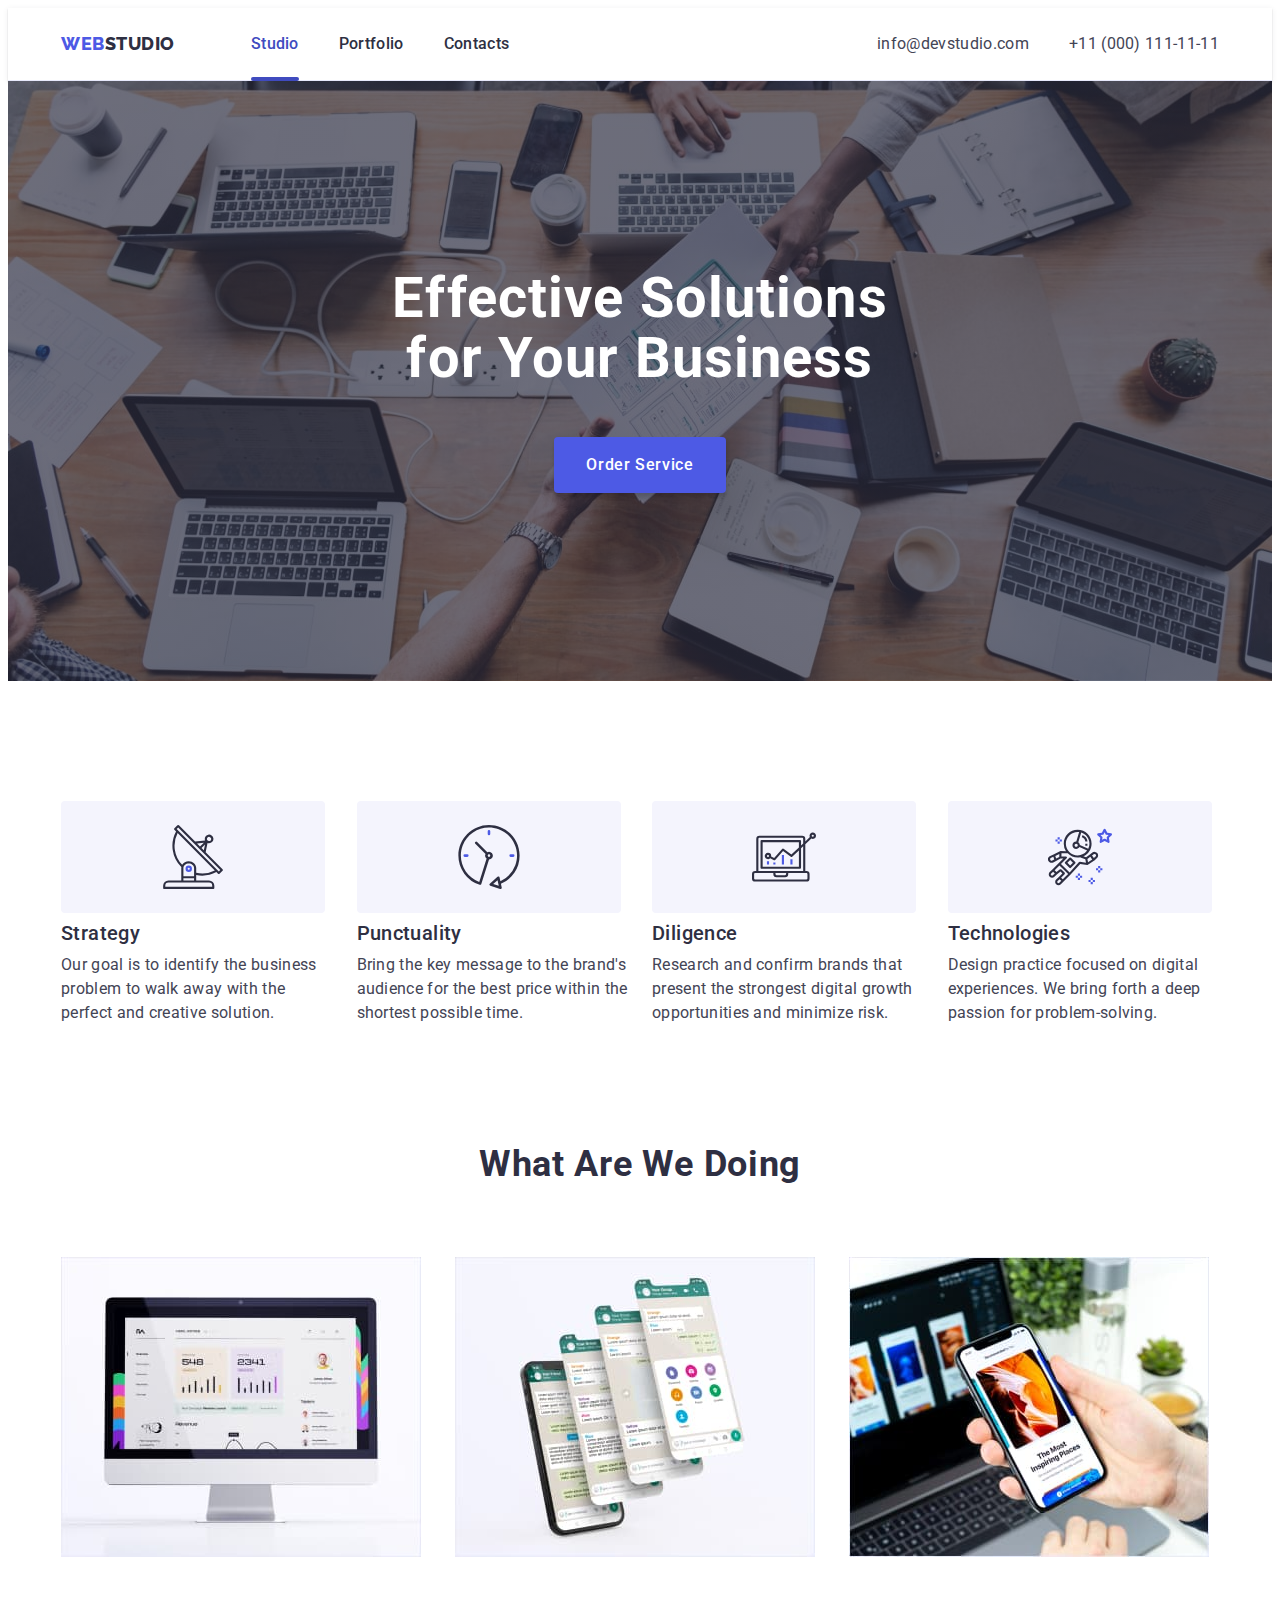
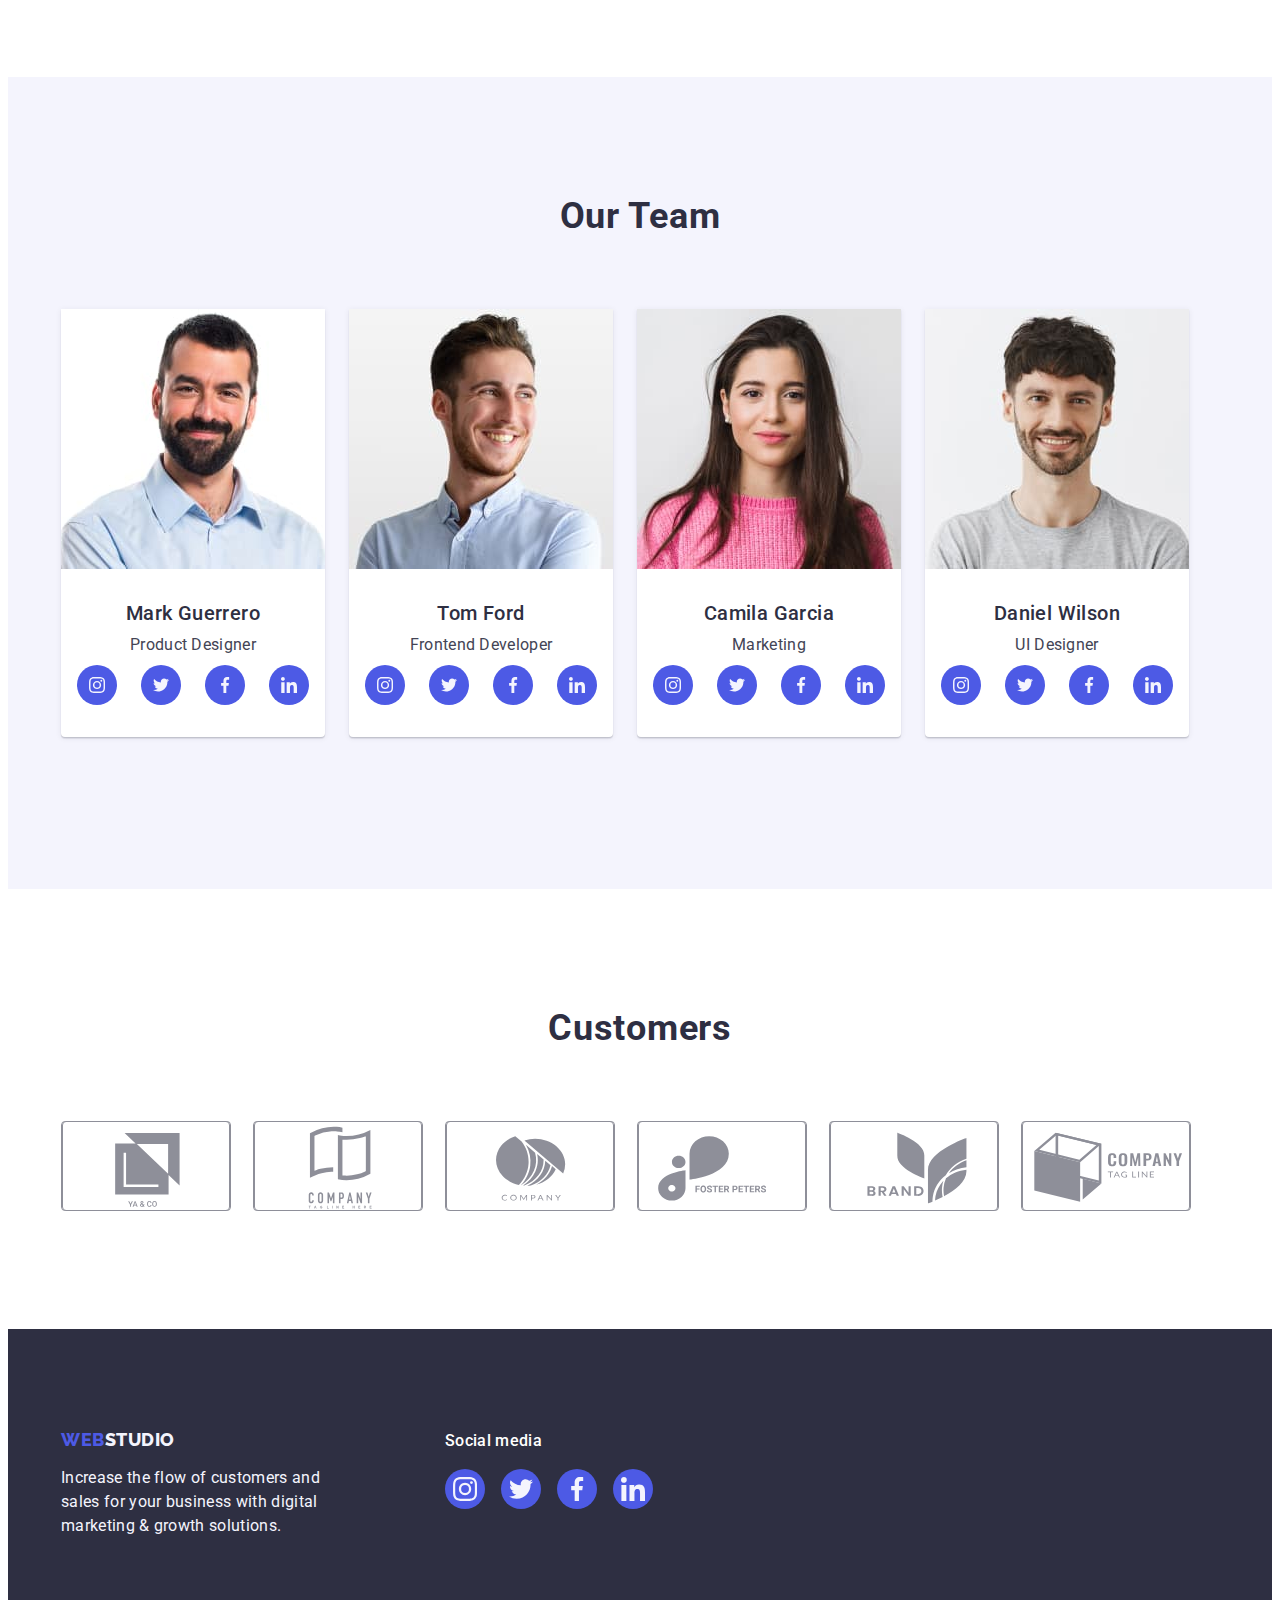
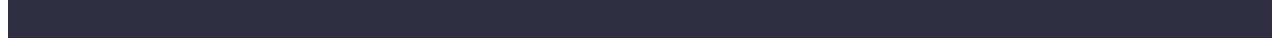
==== commit d5edd5da: "add-correct-10" ====
--- a/index.html
+++ b/index.html
@@ -525,7 +525,7 @@
         </div>
         <div class="social-media">
           <p class="sotial-title">Social media</p>
-          <ul class="team-contant-list list">
+          <ul class="team-contantacs-list list">
             <li class="team-contant-item">
               <a
                 class="team-contact-link-footer link"
--- a/css/styles.css
+++ b/css/styles.css
@@ -323,7 +323,6 @@
   height: 100%;
   background-color: var(--iris);
   display: flex;
-  gap: 16px;
   align-items: center;
   justify-content: center;
   border-radius: 50%;
@@ -371,12 +370,13 @@
   height: 100%;
   border: 1px solid #8e8f99;
   border-radius: 4px;
-   border-color 250ms cubic-bezier(0.4, 0, 0.2, 1), color 250ms cubic-bezier(0.4, 0, 0.2, 1);
-}
-.customers-icon:hover,
-.customers-icon:focus {
+  transition: border-color 250ms cubic-bezier(0.4, 0, 0.2, 1),
+    color 250ms cubic-bezier(0.4, 0, 0.2, 1);
+}
+.customers-link-icon:hover,
+.customers-link-icon:focus {
   border-color: #404bbf;
-  fill: #404bbf;
+  color: #404bbf;
 }
 .customers-link-icon:hover,
 .customers-link-icon:focus {
@@ -385,7 +385,7 @@
 }
 
 .customers-icon {
-  fill: var(--ligh-slate);
+  fill: currentColor;
   width: 100%;
   height: 100%;
   background-color: var(--white);
@@ -404,7 +404,7 @@
 }
 .contanier-footer {
   display: flex;
-  align-items: baseline,
+  align-items: baseline;
 }
 .contanier-footer-logo {
   margin-right: 120px;
@@ -439,6 +439,11 @@
   letter-spacing: 0.02em;
   margin-bottom: 16px;
 }
+.team-contantacs-list {
+  display: flex;
+  justify-content: center;
+  gap: 16px;
+}
 .team-contact-link-footer {
   width: 100%;
   height: 100%;
@@ -467,6 +472,10 @@
   margin-bottom: 72px;
 }
 .portfolio-filter-item {
+  transition: color 250ms cubic-bezier(0.4, 0, 0.2, 1),
+    background-color 250ms cubic-bezier(0.4, 0, 0.2, 1),
+    border-color 250ms cubic-bezier(0.4, 0, 0.2, 1),
+    box-shadow 250ms cubic-bezier(0.4, 0, 0.2, 1);
 }
 
 .filter-btn {
@@ -482,7 +491,10 @@
   border: 1px solid #e7e9fc;
   padding: 12px 24px;
   border-radius: 4px;
-  transition: background-color 250ms cubic-bezier(0.4, 0, 0.2, 1);
+  transition: color 250ms cubic-bezier(0.4, 0, 0.2, 1),
+    background-color 250ms cubic-bezier(0.4, 0, 0.2, 1),
+    border-color 250ms cubic-bezier(0.4, 0, 0.2, 1),
+    box-shadow 250ms cubic-bezier(0.4, 0, 0.2, 1);
 }
 .filter-btn:hover,
 .filter-btn:focus {
@@ -504,19 +516,28 @@
 .galary-item {
   width: calc((100% - 24 * 2) / 3);
 }
+.galary-link {
+  display: block;
+  transition: box-shadow 250ms cubic-bezier(0.4, 0, 0.2, 1);
+}
+.galary-link:hover,
+.galary-link:focus {
+  box-shadow: 0px 1px 6px rgba(46, 47, 66, 0.08),
+    0px 1px 1px rgba(46, 47, 66, 0.16), 0px 2px 1px rgba(46, 47, 66, 0.08);
+}
 .galary-contanier-cover {
   position: relative;
   overflow: hidden;
 }
-.galary-item:hover .galary-text-cover {
-  transform: translateY(0);
+.galary-link:is(:hover, :focus) .galary-text-cover {
+  transform: translateY(0%);
 }
 .galary-text-cover {
   position: absolute;
   top: 0;
   left: 0;
   height: 100%;
-  padding: 40px 32px 164px 32px;
+  padding: 40px 32px;
   font-size: 16px;
   font-style: normal;
   font-weight: 400;
@@ -532,12 +553,14 @@
   border: 1px solid #e7e9fc;
   border-top: none;
 }
-.galary-item:hover .portfolio-name {
+.galary-item:hover .portfolio-name,
+.galary-item:focus .portfolio-name {
   box-shadow: 0px 2px 1px 0px rgba(46, 47, 66, 0.08),
     0px 1px 1px 0px rgba(46, 47, 66, 0.16),
     0px 1px 6px 0px rgba(46, 47, 66, 0.08);
 }
-.portfolio-name:hover {
+.portfolio-name:hover,
+.portfolio-name:focus {
   box-shadow: 0px 2px 1px 0px rgba(46, 47, 66, 0.08),
     0px 1px 1px 0px rgba(46, 47, 66, 0.16),
     0px 1px 6px 0px rgba(46, 47, 66, 0.08);
@@ -566,7 +589,8 @@
   /*display: flex;
   align-items: center;
   justify-content: center;*/
-  transition:  opacity 250ms cubic-bezier(0.4, 0, 0.2, 1), visibility 250ms cubic-bezier(0.4, 0, 0.2, 1);
+  transition: opacity 250ms cubic-bezier(0.4, 0, 0.2, 1),
+    visibility 250ms cubic-bezier(0.4, 0, 0.2, 1);
 }
 .modal {
   width: 408px;
@@ -587,9 +611,9 @@
   border-radius: 50%;
   background: #e7e9fc;
   display: flex;
-   align-items: center;
-   justify-content: center;
-   padding: 0;
+  align-items: center;
+  justify-content: center;
+  padding: 0;
   width: 24px;
   height: 24px;
   position: absolute;
@@ -597,8 +621,8 @@
   right: 24px;
   cursor: pointer;
   fill: #dadada;
-   transition: background-color 250ms cubic-bezier(0.4, 0, 0.2, 1), border 250ms cubic-bezier(0.4, 0, 0.2, 1);
-   
+  transition: background-color 250ms cubic-bezier(0.4, 0, 0.2, 1),
+    border 250ms cubic-bezier(0.4, 0, 0.2, 1);
 }
 .modal-close-btn:hover,
 .modal-close-btn:focus {
